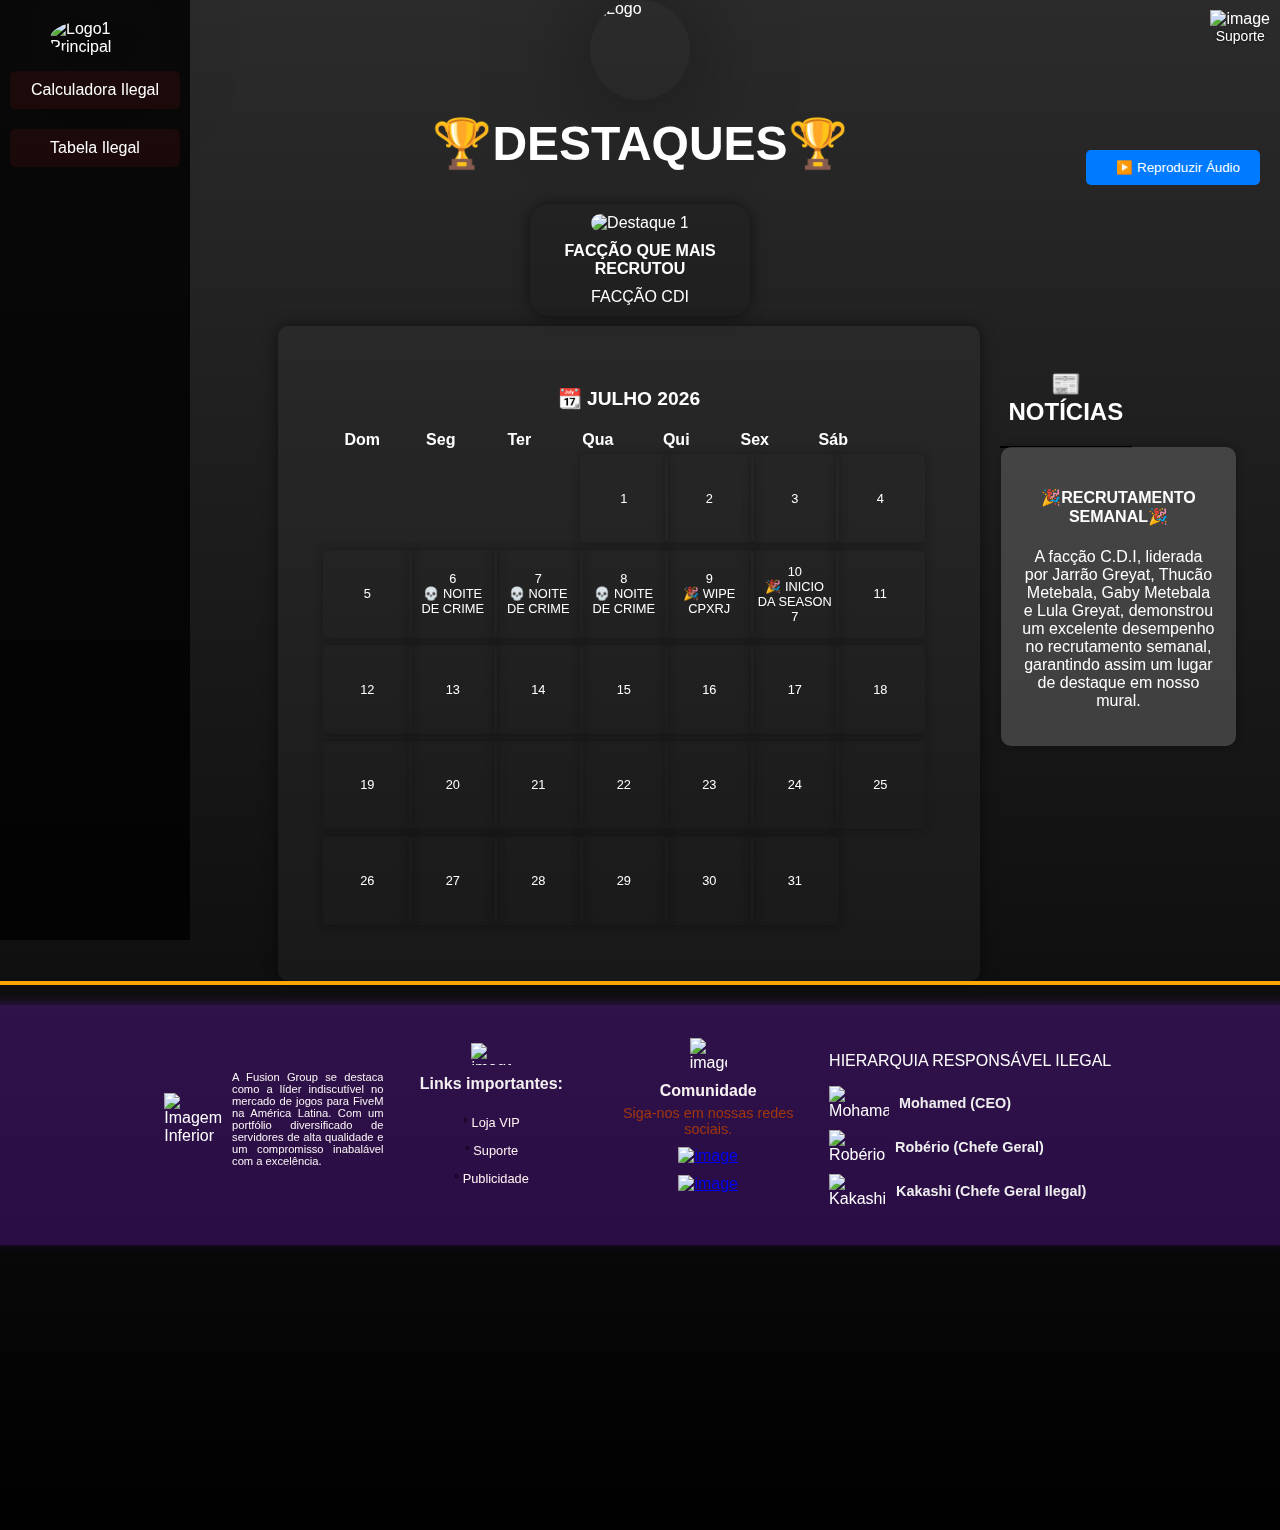
==== index.html @ 95c9f8a7 "Update index.html" ====
<!DOCTYPE html>
<html lang="pt-BR">
<head>
    <meta charset="UTF-8">
    <meta name="viewport" content="width=device-width, initial-scale=1.0">

    <title>Página inicial</title>
    <style>
        body {
            margin: 0;
            padding: 0;
            font-family: Arial, sans-serif;
            background: linear-gradient(to bottom, rgb(43, 43, 43), black);
            color: white;
            display: flex;
            flex-direction: column;
            align-items: center;
            justify-content: flex-start;
            height: 170vh;
            position: relative;
        }

        .logo {
            width: 100px;
            height: 100px;
            border-radius: 50%;
            box-shadow: 0 0 100px rgba(29, 27, 27, 0.5);
            margin-bottom: 10px;
            display: block;
            margin-left: auto;
            margin-right: auto;
            transition: transform 0.3s ease-in-out;
        }

        .logo:hover {
            transform: scale(1.2);
        }

        .top-banner {
            width: 1416px;
            height: 63px;
            background-color: rgba(183, 24, 24, 0.1);
            position: absolute;
            top: 0;
            left: 50%;
            transform: translateX(-50%);
        }

        .menu {
            position: fixed;
            top: 0;
            left: 0;
            width: 150px;
            height: 100vh;
            background-color: rgba(0, 0, 0, 0.388);
            padding: 20px;
            display: flex;
            flex-direction: column;
            align-items: center;
            z-index: 1000;
        }

        .menu img {
            width: 90px;
            height: auto;
            margin-bottom: 15px;
        }

        .menu a {
            color: white;
            text-decoration: none;
            margin-bottom: 20px;
            padding: 10px;
            background-color: rgba(205, 23, 23, 0.1);
            border-radius: 5px;
            transition: background-color 0.3s ease;
            text-align: center;
            width: 100%;
        }

        .menu a:hover {
            background-color: rgba(219, 218, 218, 0.547);
        }

        h1 {
            margin-top: 20px;
            font-size: 3em;
            text-transform: uppercase;
        }

        .highlight-container {
            display: flex;
            justify-content: space-around;
            width: 55%;
            margin-top: 0px;
        }

        .highlight-box {
            background-color: rgba(8, 8, 8, 0.1);
            padding: 10px;
            border-radius: 20px;
            text-align: center;
            box-shadow: 0 0 15px rgba(0, 0, 0, 0.5);
            width: 300px;
            height: 210px;
        }

        .highlight-box img {
            width: 200%;
            max-width: 210px;
            height: auto;
            border-radius: 10px;
            margin-bottom: 10px;
        }

        .highlight-box .name {
            font-weight: bold;
            margin-bottom: 10px;
        }

        .news-container {
            text-align: center;
            padding: 20px;
        }

        h3 {
            font-size: 24px;
            margin-bottom: 20px;
        }

        .news-item {
            display: flex;
            align-items: center;
            justify-content: center;
            border: 1px solid #000000;
            padding: 0px;
            margin-bottom: 20px;
            position: relative;
        }

        .news-overlay {
            background-color: rgba(107, 105, 105, 0.5);
            border-radius: 10px;
            padding: 20px;
            box-shadow: 0 0 10px rgba(0, 0, 0, 0.3);
            width: 150%;
            max-width: 600px;
            position: absolute;
            top: 0;
            left: 0;
            display: flex;
            align-items: center;
            justify-content: center;
            text-align: center;
        }

        .news-content {
            color: white;
        }

        .news-thumbnail {
            width: 100px;
            height: auto;
            margin-right: 50px;
        }

        .content-container {
    display: flex;
    width: 80%;
    justify-content: space-between;
    margin-top: 10px;
    position: relative; /* Isso permite que o quadro de fundo seja posicionado dentro desse container */
}

.calendar-container {
    width: 700px;
    height: 565px;
    background-color: rgba(112, 110, 110, 0.1);
    padding: 45px;
    border-radius: 10px;
    box-shadow: 0 0 15px rgba(0, 0, 0, 0.5);
    margin-left: 150px; /* Ajuste para mover o calendário mais à direita */
    position: relative;
    z-index: 2; /* Garante que o calendário fique acima do quadro */
}

.background-frame {
    width: 680 px;
    height: 700px;
    background-color: rgba(255, 255, 255, 0); /* Cor ou imagem de fundo para o quadro */
    position: absolute;
    top: 0;
    left: 420px; /* Ajuste para garantir que o quadro fique atrás do calendário */
    z-index: 1; /* Garante que o quadro fique atrás do calendário */
    border-radius: 15px;
    box-shadow: 0 0 30px rgba(255, 254, 254, 0.2);
}

.calendar {
    display: grid;
    grid-template-columns: repeat(7, 78.5px);
    grid-gap: 7px;
    margin-top: 0px;
}

.calendar-header {
    text-align: center;
    font-size: 1.2em;
    grid-column: span 7;
}

.day-names {
    display: grid;
    grid-template-columns: repeat(7, 78.5px);
    text-align: center;
    font-weight: bold;
    margin-bottom: 0px;
}

.day-names div {
    padding: 5px 0;
}

.day {
    background-color: rgba(4, 4, 4, 0);
    padding: 5px;
    border-radius: 5px;
    text-align: center;
    box-shadow: 0 0 10px rgba(0, 0, 0, 0.3);
    font-size: 0.8em;
    width: 78.5px;
    height: 78.5px;
    display: flex;
    flex-direction: column;
    align-items: center;
    justify-content: center;
    transition: transform 0.2s ease;
}

.day:hover {
    animation: shake 0.5s;
}

/* Animação de shake */
@keyframes shake {
    0% { transform: translate(1px, 1px) rotate(0deg); }
    10% { transform: translate(-1px, -2px) rotate(-1deg); }
    20% { transform: translate(-3px, 0px) rotate(1deg); }
    30% { transform: translate(3px, 2px) rotate(0deg); }
    40% { transform: translate(1px, -1px) rotate(1deg); }
    50% { transform: translate(-1px, 2px) rotate(-1deg); }
    60% { transform: translate(-3px, 1px) rotate(0deg); }
    70% { transform: translate(3px, 1px) rotate(-1deg); }
    80% { transform: translate(-1px, -1px) rotate(1deg); }
    90% { transform: translate(1px, 2px) rotate(0deg); }
    100% { transform: translate(1px, -2px) rotate(-1deg); }
}

        .day img {
            width: 100px;
            height: auto;
            margin-bottom: 5px;
        }

        .background-image {
            position: fixed;
            top: 0;
            right: 0;
            width: 150vw;
            height: 900vh;
            object-fit: cover;
            opacity: 0.2;
            z-index: -1;
        }

        /* Estilo do QR Code */
        .qr-code-container {
            position: fixed;
            top: 10px;
            right: 10px;
            text-align: center;
        }

        .qr-code-container img {
            width: 100px;
            height: auto;
            animation: shakeQR 9s infinite;
        }

        .qr-code-container p {
            margin: 0;
            color: white;
            font-size: 14px;
            text-shadow: 0px 0px 3px black;
        }

        @keyframes shakeQR {
            0% { transform: translateX(0); }
            25% { transform: translateX(-5px); }
            50% { transform: translateX(5px); }
            75% { transform: translateX(-5px); }
            100% { transform: translateX(0); }
           

        }
        .main-container {
            display: flex;
            flex-direction: column;
            align-items: right ; /* Alinha todos os itens à direita */
            width: 100%;
        }

        .caixa-preta {
            width: 100%;
            background-color: black;
            border-top: 5px solid orange;
            box-shadow: 0 -3px 10px rgba(0, 0, 0, 0.5);
            padding: 20px;
            margin-top: 20px;
            position: relative; /* Necessário para que z-index funcione */
            z-index: 1; /* Valor mais baixo */
        }

        .caixa-imagem-texto {
            display: flex;
            align-items: center;
            width: 327px;
            height: 187px;
            background-color: #33333300;
            float: left; /* Remove este float para usar o Flexbox no contêiner */
        }

        .quadro-imagem {
            width: 100px;
            height: 100px;
            margin-right: 10px;
        }

        .imagem {
            width: 100%;
            height: auto;
            z-index: 5;
        }

        .texto-justificado {
            color: white;
            text-align: justify;
            font-size: 14px;
            max-width: calc(327px - 120px);
            height: 100%;
            overflow: hidden;
        }

        .divider-line {
            width: 100%;
            height: 4px;
            background-color: orange;
            position: sticky;
            top: 0;
            left: 0;
            z-index: 1000;
        }

        .bottom-section {
            width: 100%;
            background-color: rgba(123, 28, 211, 0.301);
            padding: 20px;
            display: flex;
            align-items: flex-start;
            position: relative;
            bottom: 0;
            left: 0;
            box-shadow: 0 -2px 10px rgba(123, 28, 211, 0.301);
            margin-top: 20px;
            z-index: 999;
        }

        .box, .info-box, .community-box, .hierarchy-box {
            border: 1px solid #f109f900;
            box-sizing: border-box;
            background-color: rgba(252, 250, 250, 0);
            padding: 0px;
            margin-right: 0px;
        }
        .box1 {
            border: 1px solid #c205c900;
            box-sizing: border-box;
            background-color: rgba(35, 34, 34, 0);
            padding: 15px;
            margin-right: 15px;
        }
        .box1 {
            width: 190px;
            height: 190px;
            display: flex;
            flex-direction: row;
            align-items: center;
            overflow: hidden;
        }
        .box {
            width: 300px;
            height: 187px;
            display: flex;
            flex-direction: row;
            align-items: center;
            overflow: hidden;
        }

        .bottom-image {
            width: 80px;
            height: auto;
            margin-right: 10px;
        }

        .bottom-text {
            font-size: 0.7em;
            color: rgb(250, 244, 244);
            text-align: justify;
            margin: 0;
        }

        .info-box {
            width: 290px;
            height: 190px;
            display: flex;
            flex-direction: column;
            align-items: center;
            justify-content: center;
        }

        .info-image {
            width: 40px;
            height: 22px;
            margin-bottom: 10px;
        }

        .info-text {
            font-size: 1em;
            font-weight: bold;
            color: rgb(241, 239, 239);
            text-align: center;
            margin-bottom: 10px;
        }

        .info-menu {
            list-style-type: none;
            padding: 0;
            margin: 0;
            text-align: center;
        }

        .info-menu li {
            margin: 10px 0;
        }

        .info-menu a {
            text-decoration: none;
            color: rgb(255, 243, 243);
            font-size: 0.8em;
            position: relative;
            display: inline-block;
            transition: color 0.3s;
        }

        .info-menu a::before {
            content: "° ";
            color: black;
        }

        .info-menu a:hover {
            color: rgb(249, 4, 220);
            animation: vibrate 0.3s linear;
        }

        @keyframes vibrate {
            0% { transform: translateX(0); }
            50% { transform: translateX(-2px); }
            100% { transform: translateX(2px); }
        }

        .community-box {
            width: 298px;
            height: 190px;
            display: flex;
            flex-direction: column;
            align-items: center;
            justify-content: center;
            background-color: rgba(228, 8, 8, 0);
        }

        .community-image {
            width: 37px;
            height: auto;
            margin-bottom: 10px;
        }

        .community-text {
            font-size: 1em;
            font-weight: bold;
            color: rgb(248, 241, 241);
            text-align: center;
            margin-bottom: 5px;
        }

        .community-subtext {
            font-size: 0.9em;
            color: rgb(161, 55, 12);
            text-align: center;
            margin-bottom: 10px;
        }

        .community-subtext img {
            width: 60px;
            height: auto;
            margin-top: 10px;
        }

        .hierarchy-box {
            width: 620px;
            height: 200px;
            display: flex;
            flex-direction: column;
            border: 1px solid #f3eeee00;
            box-sizing: border-box;
            background-color: rgba(230, 230, 230, 0);
            padding: 10px;
        }

        .hierarchy-content {
            display: flex;
            flex-wrap: wrap;
            align-items: center;
            justify-content: space-between;
            height: 100%;
            overflow-y: auto;
        }

        .hierarchy-item {
            display: flex;
            align-items: center;
            margin-bottom: 10px;
            width: 100%;
        }

        .hierarchy-image {
            width: 60px;
            height: auto;
            margin-right: 10px;
        }

        .hierarchy-text {
            font-size: 0.9em;
            font-weight: bold;
            color: rgb(238, 238, 238);
            text-align: justify;
            width: 100%;
            margin: 0;
        }
        
        .background-video {
            position: fixed;
            top: 0;
            left: 0;
            width: 100vw;
            height: 120vh;
            object-fit: cover;
            z-index: -1;
            opacity: 0.5; /* Ajuste a transparência conforme necessário */
            transition: transform 0.3s ease; /* Adiciona uma transição suave para o efeito de espelho */
        }
        .logo {
    width: 100px;
    height: 100px;
    border-radius: 100%;
    box-shadow: 0 0 100px rgba(0, 0, 0, 0.5);
    margin-bottom: 5px;
    transition: transform 0.3s ease-in-out;
    animation: bounce 2.5s ease infinite; /* Aplica a animação de salto */
}

.logo:hover {
    transform: scale(1.2);
}
.logo1 {
            width: 100px;
            height: 100px;
            border-radius: 50%;
            box-shadow: 0 0 100px rgba(29, 27, 27, 0.5);
            margin-bottom: 10px;
            display: block;
            margin-left: auto;
            margin-right: auto;
            transition: transform 0.3s ease-in-out;
        }

        .logo1:hover {
            transform: scale(1.2);
        }
@keyframes bounce {
    0%, 100% {
        transform: translateY(0) scale(1);
    }
    50% {
        transform: translateY(-20px) scale(1.1); /* Ajuste a altura e o tamanho conforme necessário */
    }
}


        .menu {
            position: fixed;
            top: 0;
            left: 0;
            width: 150px;
            height: 100vh;
            background-color: rgba(0, 0, 0, 0.8);
            padding: 20px;
            display: flex;
            flex-direction: column;
            align-items: center;
            z-index: 1000;
        }

        .menu a {
            color: white;
            text-decoration: none;
            margin-bottom: 20px;
            padding: 10px;
            background-color: rgba(205, 23, 23, 0.1);
            border-radius: 5px;
            transition: background-color 0.3s ease;
            text-align: center;
            width: 100%;
        }

        .menu a:hover {
            background-color: rgba(180, 7, 7, 0.2);
        }

        .dropdown-toggle {
            cursor: pointer;
        }

        .dropdown-menu {
            display: none;
            flex-direction: column;
            width: 100%;
            margin-top: 10px;
        }

        .dropdown-menu a {
            background-color: rgba(205, 23, 23, 0.1);
            border-radius: 5px;
            padding: 10px;
            text-align: center;
        }

        .dropdown-menu a:hover {
            background-color: rgba(180, 7, 7, 0.2);
        }

        .content {
            margin-left: 160px;
            padding: 20px;
            width: calc(100% - 160px);
            min-height: 100vh;
            text-align: center;
            position: relative;
            z-index: 1; /* Garantir que o conteúdo fique acima do vídeo */
        }

        h1 {
            margin-top: 10px;
            font-size: 3em;
            text-transform: uppercase;
            text-align: center;
        }

        .filter {
            margin-bottom: 20px;
        }

        #category-select {
            padding: 10px;
            font-size: 1em;
        }

        .items-container {
            display: flex;
            flex-wrap: wrap;
            gap: 20px;
            justify-content: center;
            max-width: 1200px;
            margin: 0 auto;
        }

        .item-box {
            background-color: rgba(255, 255, 255, 0.1);
            padding: 10px;
            border-radius: 10px;
            text-align: center;
            box-shadow: 0 0 15px rgba(0, 0, 0, 0.5);
            width: 200px;
            height: auto;
        }

        .item-box .name {
            font-weight: bold;
            margin-bottom: 10px;
        }

        .item-box .price {
            font-size: 1.2em;
        }

        /* Estilos para o controle de áudio */
        .audio-control {
            position: fixed;
            top: 20px;
            right: 20px;
            background: rgba(0, 0, 0, 0.7);
            padding: 10px;
            border-radius: 5px;
            z-index: 1000;
            cursor: pointer;
            color: white;
            font-size: 1.2em;
        }


        .sound-button {
            position: fixed;
            top: 150px; /* Ajustado para estar um pouco mais embaixo */
            right: 20px;
            padding: 10px 20px;
            background-color: #007bff;
            color: white;
            border: none;
            border-radius: 5px;
            cursor: pointer;
            display: flex;
            align-items: center;
        }
        .sound-button:hover {
            background-color: #0056b3;
        }
        .sound-button span {
            margin-left: 10px;
        }
        .sound-button svg {
            width: 20px;
            height: 20px;
            vertical-align: middle;
        }
        .highlight-box {
    width: 200px;
    height: auto;
}

.highlight-image {
    width: 100%;
    height: auto;
    cursor: pointer;
}

.modal {
    display: none; /* Escondido por padrão */
    position: fixed;
    z-index: 999; /* Aparece sobre outros elementos */
    left: 0;
    top: 0;
    width: 100%;
    height: 100%;
    background-color: rgba(0, 0, 0, 0.9); /* Fundo escuro */
}

.modal-content {
    margin: auto;
    display: block;
    width: 80%;
    max-width: 700px;
}

.modal-content, .close {
    animation: zoom 0.6s;
}

@keyframes zoom {
    from {transform: scale(0)} 
    to {transform: scale(1)}
}

.close {
    position: absolute;
    top: 20px;
    right: 35px;
    color: #fff;
    font-size: 40px;
    font-weight: bold;
    cursor: pointer;
}

.close:hover,
.close:focus {
    color: #999;
}
</style>

<script>
function openModal(src) {
    var modal = document.getElementById("imageModal");
    var modalImage = document.getElementById("modalImage");
    modal.style.display = "block";
    modalImage.src = src; // Define a imagem ampliada
}

function closeModal() {
    var modal = document.getElementById("imageModal");
    modal.style.display = "none";
}
</script>
    </style>
</head>
<body>
  <!-- Vídeo de fundo -->
  <div class="background-video">
    <iframe id="background-video" width="105%" height="110%" 
    src="https://www.youtube.com/embed/doxS6QCVvEA?autoplay=1&mute=1&controls=0&loop=1&playlist=doxS6QCVvEA" 
    frameborder="0" allow="autoplay; encrypted-media" allowfullscreen></iframe>
</div>

<!-- Botão para alternar o som -->
<button id="sound-toggle" class="sound-button" onclick="toggleSound()">
    <span>▶️ Reproduzir Áudio</span>
</button>

<script>
    let isMuted = true;

    function toggleSound() {
        const iframe = document.getElementById('background-video');
        isMuted = !isMuted;
        iframe.src = `https://www.youtube.com/embed/doxS6QCVvEA?autoplay=1&mute=${isMuted ? 1 : 0}&controls=0&loop=1&playlist=doxS6QCVvEA`;

        // Atualizar o texto do botão com base no estado do áudio
        const buttonText = isMuted ? '▶️ Reproduzir Áudio' : '🔊 Pausar Áudio';
        document.getElementById('sound-toggle').innerHTML = `<span>${buttonText}</span>`;
    }
</script>

    
    <!-- Menu lateral -->
    <div class="menu">
        <img src="https://i.ibb.co/TkjdDwN/baixados.png" alt="Logo1 Principal" class="logo1">
        <a href="calculadora.html">Calculadora Ilegal</a>
        <a href="tabela.html">Tabela Ilegal</a>
      
    </div>

    <!-- Logo arredondada com efeito ao passar o mouse -->
    <img class="logo" src="https://i.ibb.co/TkjdDwN/baixados.png" alt="Logo">

    <h1>🏆DESTAQUES🏆</h1>

    <div class="highlight-container">
        <div class="highlight-box">
            <img src="https://i.ibb.co/zmcpG4v/cdi.png" alt="Destaque 1" class="highlight-image" onclick="openModal(this.src)">
            <div class="name">FACÇÃO QUE MAIS RECRUTOU</div>
            <div>FACÇÃO CDI</div>
        </div>
    </div>
    
    <!-- Modal -->
    <div id="imageModal" class="modal" onclick="closeModal()">
        <span class="close">&times;</span>
        <img class="modal-content" id="modalImage">
    </div>   
    <div class="content-container">
        <div class="calendar-container">
            <h2 id="calendarHeader" class="calendar-header"></h2>
            <div class="day-names">
                <div>Dom</div>
                <div>Seg</div>
                <div>Ter</div>
                <div>Qua</div>
                <div>Qui</div>
                <div>Sex</div>
                <div>Sáb</div>
            </div>
            <div class="calendar"></div>
        </div>

        <div class="news-container">
            <h3>📰 NOTÍCIAS</h3>
            <div class="news-item">
                <div class="news-overlay">
                    <div class="news-content">
                        <h4>🎉RECRUTAMENTO SEMANAL🎉</h4>
                        <p>
                            A facção C.D.I, liderada por Jarrão Greyat, Thucão Metebala, Gaby Metebala e Lula Greyat, demonstrou um excelente desempenho no recrutamento semanal, garantindo assim um lugar de destaque em nosso mural.
                        </p>
                        <a href="" class="news-link"></a>
                    </div>
                </div>
            </div>
        </div>
    </div>

    <!-- QR Code fixo -->
    <div class="qr-code-container">
        <img src="https://i.ibb.co/4MHffLp/image.png" alt="image" QR CODE="0">
        <p>Suporte</p>
    </div>

    <div class="divider-line"></div>

    <div class="bottom-section">
        <div class="box1">
            <img src="" alt="" class="bottom-image">
            <p class="bottom-text"></p>
        </div>
        <div class="box">
            <img src="https://i.ibb.co/TkjdDwN/baixados.png" alt="Imagem Inferior" class="bottom-image">
            <p class="bottom-text">A Fusion Group se destaca como a líder indiscutível no mercado de jogos para FiveM na América Latina. Com um portfólio diversificado de servidores de alta qualidade e um compromisso inabalável com a excelência.</p>
        </div>

        <div class="info-box">
            <img src="https://i.ibb.co/njjdQkp/image-removebg-preview-2.png" alt="image" class="info-image">
            <div class="info-text">Links importantes:</div>
            <ul class="info-menu">
                <li><a href="https://complexorj.hydrus.gg/" target="_blank">Loja VIP</a></li>
                <li><a href="https://discord.com/channels/811632529656381480/811632531405013058" target="_blank">Suporte</a></li>
                <li><a href="https://www.instagram.com/fusiongroupbrasil?igsh=dDUwa296MTZsdDBx" target="_blank">Publicidade</a></li>
            </ul>
        </div>

        <div class="community-box">
            <img src="https://i.ibb.co/4YFJMcJ/image-removebg-preview-3.png" alt="image" class="community-image">
            <div class="community-text">Comunidade</div>
            <div class="community-subtext">Siga-nos em nossas redes sociais.</div>
            <a href="https://www.instagram.com/complexorjbrasil?igsh=MXczZnZ0NjEweTJpbg==">
                <img src="https://i.ibb.co/C0TNbWP/image-removebg-preview-1.png" alt="image" class="community-image">
            </a>
            <a href="https://discord.gg/complexorj">
                <img src="https://i.ibb.co/CP4RCdj/image-removebg-preview.png" alt="image" class="community-image">
            </a>
        </div>

        <div class="hierarchy-box">
            <p>HIERARQUIA RESPONSÁVEL ILEGAL</p>
            <div class="hierarchy-content">
                <div class="hierarchy-item">
                    <img src="https://i.ibb.co/vjb3XG9/image.png" alt="Mohamad" class="hierarchy-image">
                    <div class="hierarchy-text">Mohamed (CEO)</div>
                </div>
                <div class="hierarchy-item">
                    <img src="https://i.ibb.co/Xs0DQYg/image.png" alt="Robério" class="hierarchy-image">
                    <div class="hierarchy-text">Robério (Chefe Geral)</div>
                </div>
                <div class="hierarchy-item">
                    <img src="https://i.ibb.co/NLDsK3h/image.png" alt="Kakashi" class="hierarchy-image">
                    <div class="hierarchy-text">Kakashi (Chefe Geral Ilegal)</div>
                </div>
                <div class="hierarchy-item">
                    <img src="https://i.ibb.co/jMBzMLJ/image.png" alt="Unnamed" class="hierarchy-image">
                    <div class="hierarchy-text">Unnamed (Chefe Geral Ilegal)</div>
                </div>
                <div class="hierarchy-item">
                    <img src="https://i.ibb.co/D8GnT8H/image.png"  alt="Xandão" class="hierarchy-image">
                    <div class="hierarchy-text">Xandão (Resp Ilegal)</div>
                </div>
                <div class="hierarchy-item">
                    <img src="https://i.ibb.co/4RRbwn1/image.png" alt="Coutinho" class="hierarchy-image">
                    <div class="hierarchy-text">Coutinho (Resp Ilegal)</div>
                </div>
                <div class="hierarchy-item">
                    <img src="https://i.ibb.co/c2HNm0S/image.png" alt="Angel" class="hierarchy-image">
                    <div class="hierarchy-text">Angel (Resp Ilegal)</div>
                </div>
                <div class="hierarchy-item">
                    <img src="https://i.ibb.co/Lvpx41r/image.png" alt="Rodox" class="hierarchy-image">
                    <div class="hierarchy-text">Rodox (Resp Ilegal)</div>
                </div>
            </div>
        </div>
    </div>
    <script>
        document.addEventListener("DOMContentLoaded", function () {
            function getCurrentDate() {
                const today = new Date();
                const month = today.getMonth();
                const year = today.getFullYear();
                return { month, year };
            }

            function createCalendar(month, year) {
                const calendar = document.querySelector(".calendar");
                const header = document.getElementById("calendarHeader");

                const months = [
                    "📆 JANEIRO", "📆 FEVEREIRO", "📆 MARÇO", "📆 ABRIL",
                    "📆 MAIO", "📆 JUNHO", "📆 JULHO", "📆 AGOSTO", "📆 SETEMBRO",
                    "📆 OUTUBRO", "📆 NOVEMBRO", "📆 DEZEMBRO"
                ];
                header.textContent = `${months[month]} ${year}`;

                const firstDay = new Date(year, month, 1).getDay();
                const daysInMonth = new Date(year, month + 1, 0).getDate();

                const dayInfo = {
                    6: { text: "💀 NOITE DE CRIME" },
                    7: { text: "💀 NOITE DE CRIME" },
                    8: { text: "💀 NOITE DE CRIME" },
                    9: { text: "🎉 WIPE CPXRJ" },
                    10: { text: "🎉 INICIO DA SEASON 7" }
                };

                calendar.innerHTML = ''; // Limpa o calendário anterior

                for (let i = 0; i < firstDay; i++) {
                    const emptyDiv = document.createElement("div");
                    calendar.appendChild(emptyDiv);
                }

                for (let day = 1; day <= daysInMonth; day++) {
                    const dayDiv = document.createElement("div");
                    dayDiv.className = "day";
                    dayDiv.textContent = day;

                    if (dayInfo[day]) {
                        const textDiv = document.createElement("div");
                        textDiv.innerHTML = dayInfo[day].text;
                        dayDiv.appendChild(textDiv);
                    }

                    calendar.appendChild(dayDiv);
                }
            }

            const { month, year } = getCurrentDate();
            createCalendar(month, year);
        });
        
    </script>
</body>
</html>
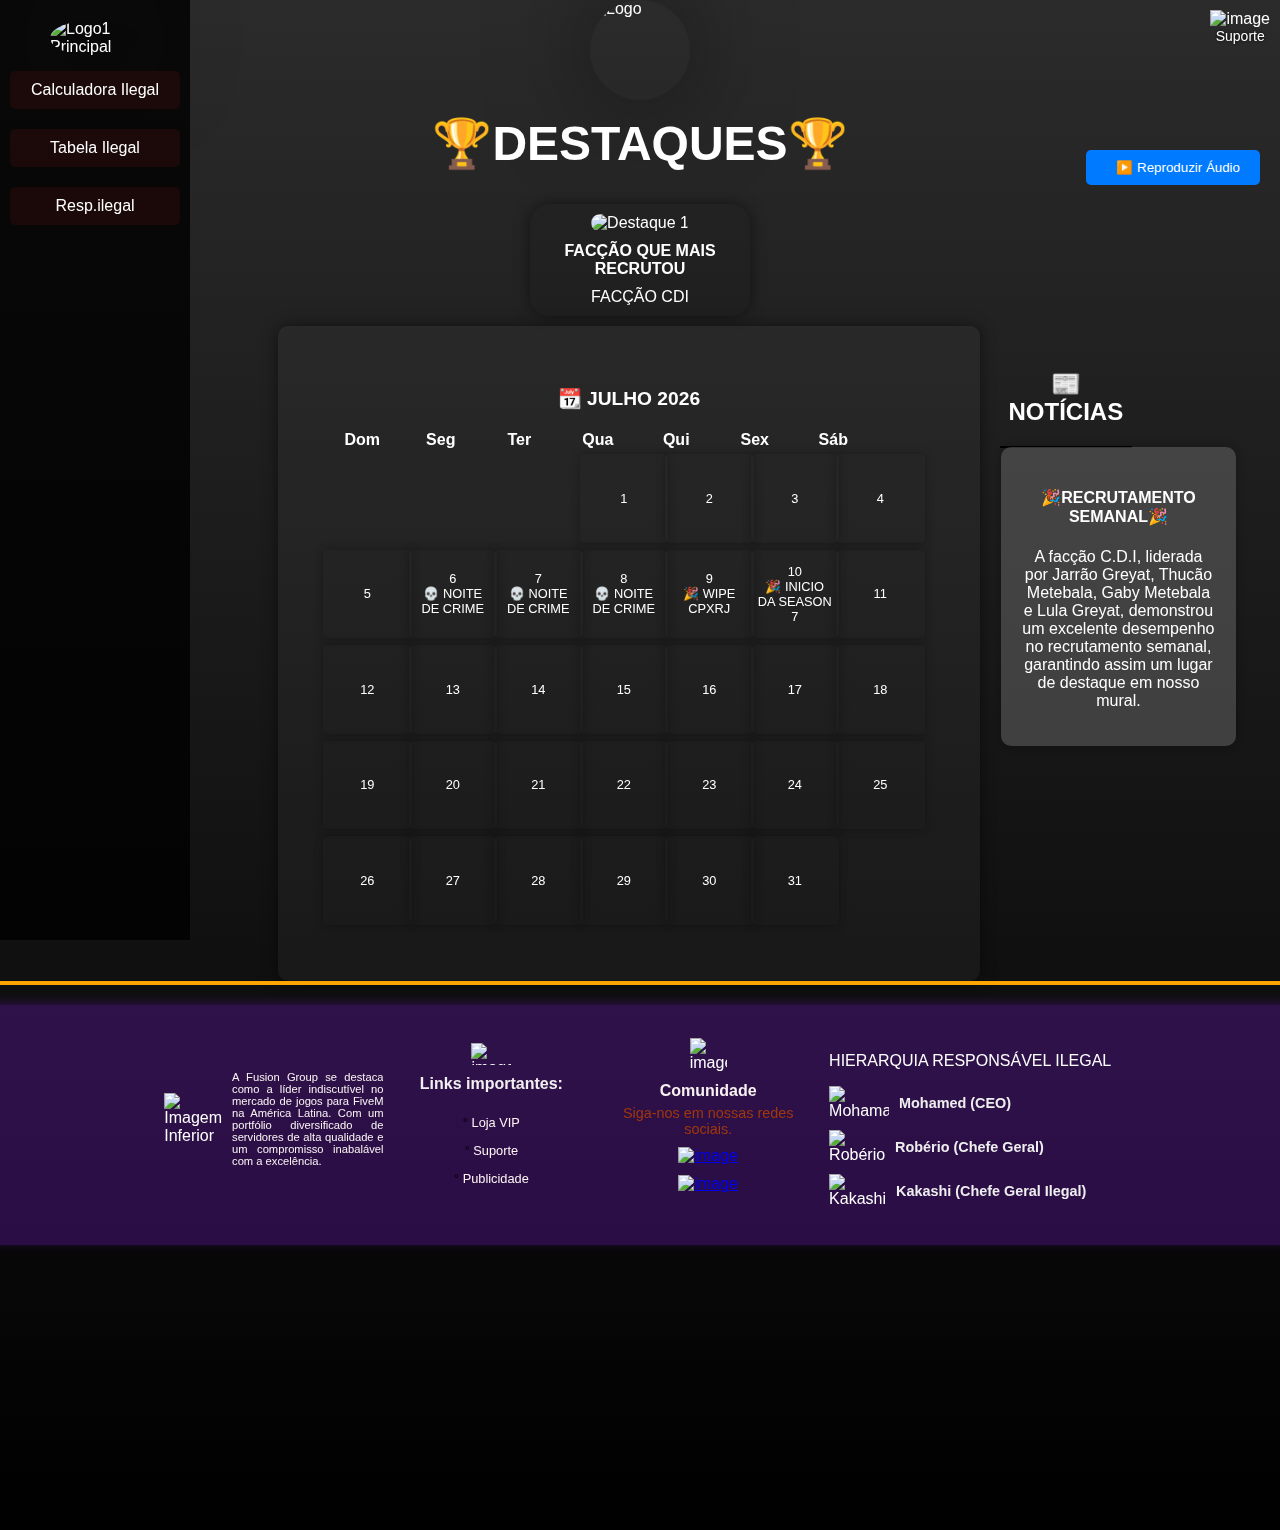
==== commit 723141af: "Update index.html" ====
--- a/index.html
+++ b/index.html
@@ -853,6 +853,7 @@
         <img src="https://i.ibb.co/TkjdDwN/baixados.png" alt="Logo1 Principal" class="logo1">
         <a href="calculadora.html">Calculadora Ilegal</a>
         <a href="tabela.html">Tabela Ilegal</a>
+        <a href="resp.html">Resp.ilegal</a>
       
     </div>
 
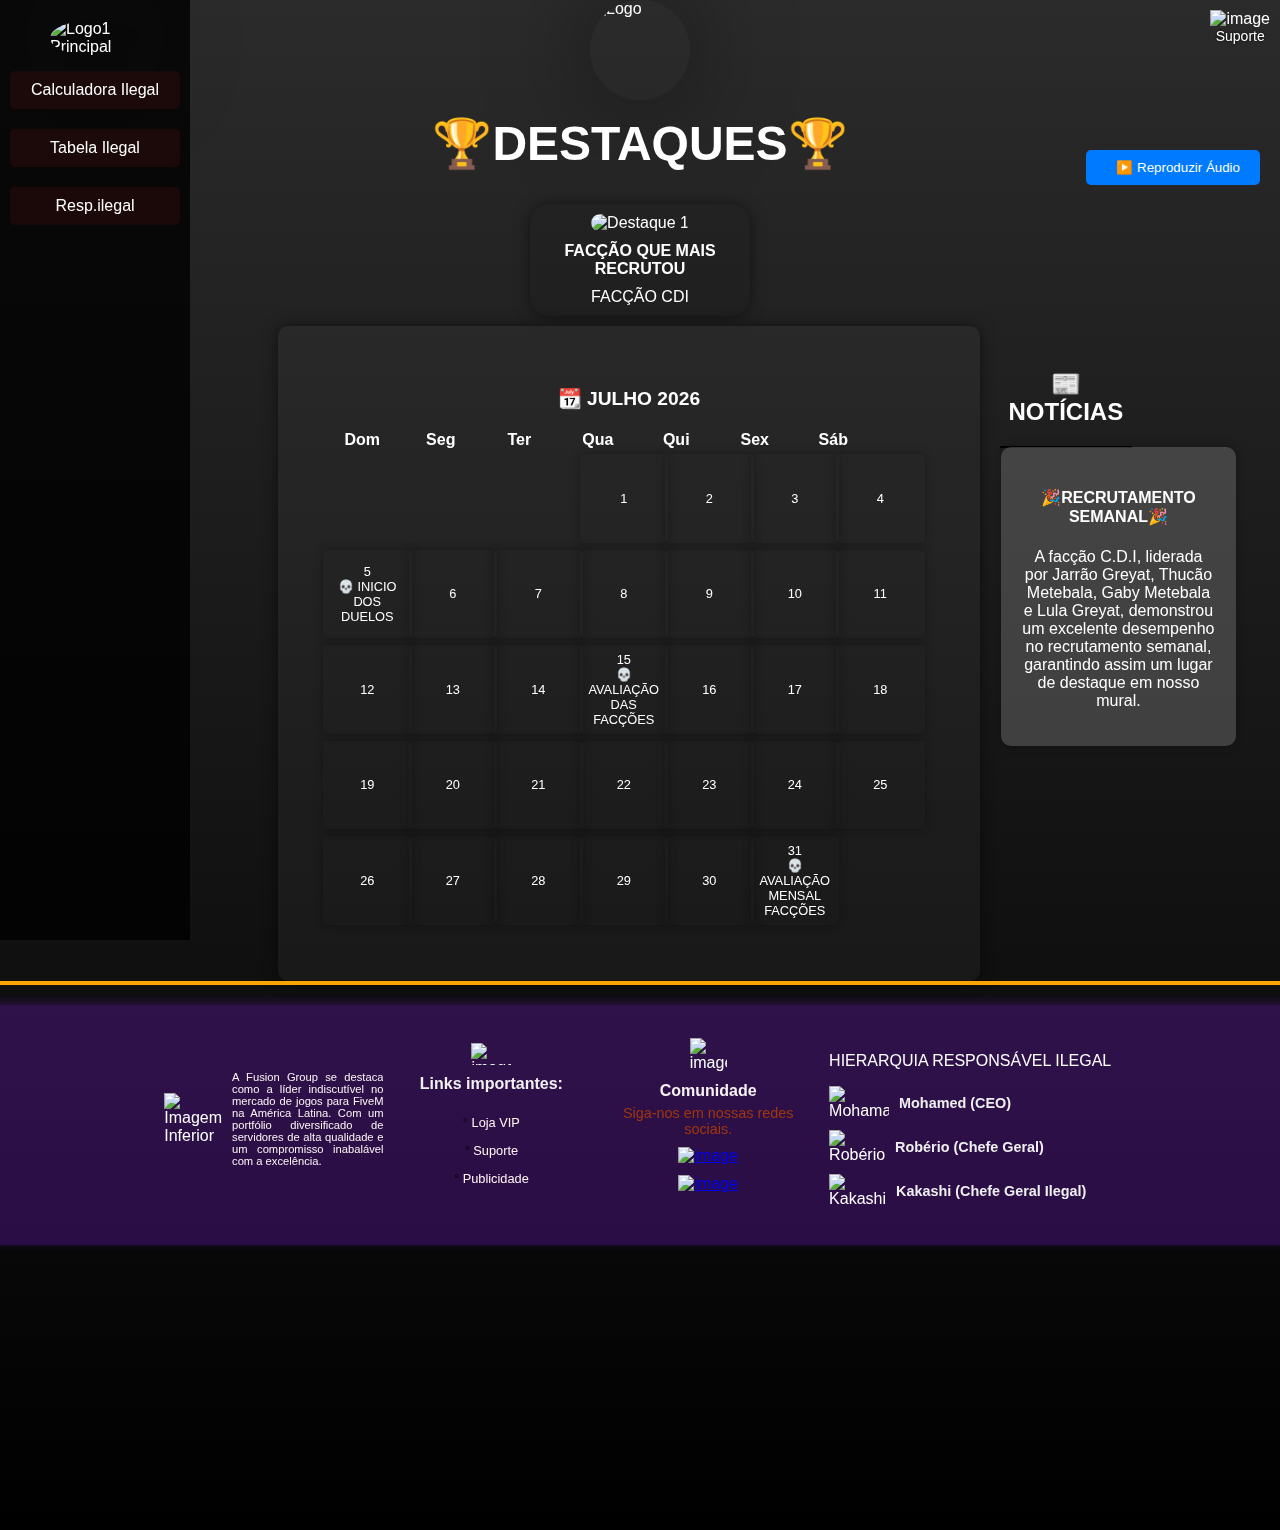
==== commit a5644546: "Update index.html" ====
--- a/index.html
+++ b/index.html
@@ -1008,11 +1008,9 @@
                 const daysInMonth = new Date(year, month + 1, 0).getDate();
 
                 const dayInfo = {
-                    6: { text: "💀 NOITE DE CRIME" },
-                    7: { text: "💀 NOITE DE CRIME" },
-                    8: { text: "💀 NOITE DE CRIME" },
-                    9: { text: "🎉 WIPE CPXRJ" },
-                    10: { text: "🎉 INICIO DA SEASON 7" }
+                    5: { text: "💀 INICIO DOS DUELOS" },
+                    15: { text: "💀 AVALIAÇÃO DAS FACÇÕES" },
+                    31: { text: "💀 AVALIAÇÃO MENSAL FACÇÕES" },
                 };
 
                 calendar.innerHTML = ''; // Limpa o calendário anterior
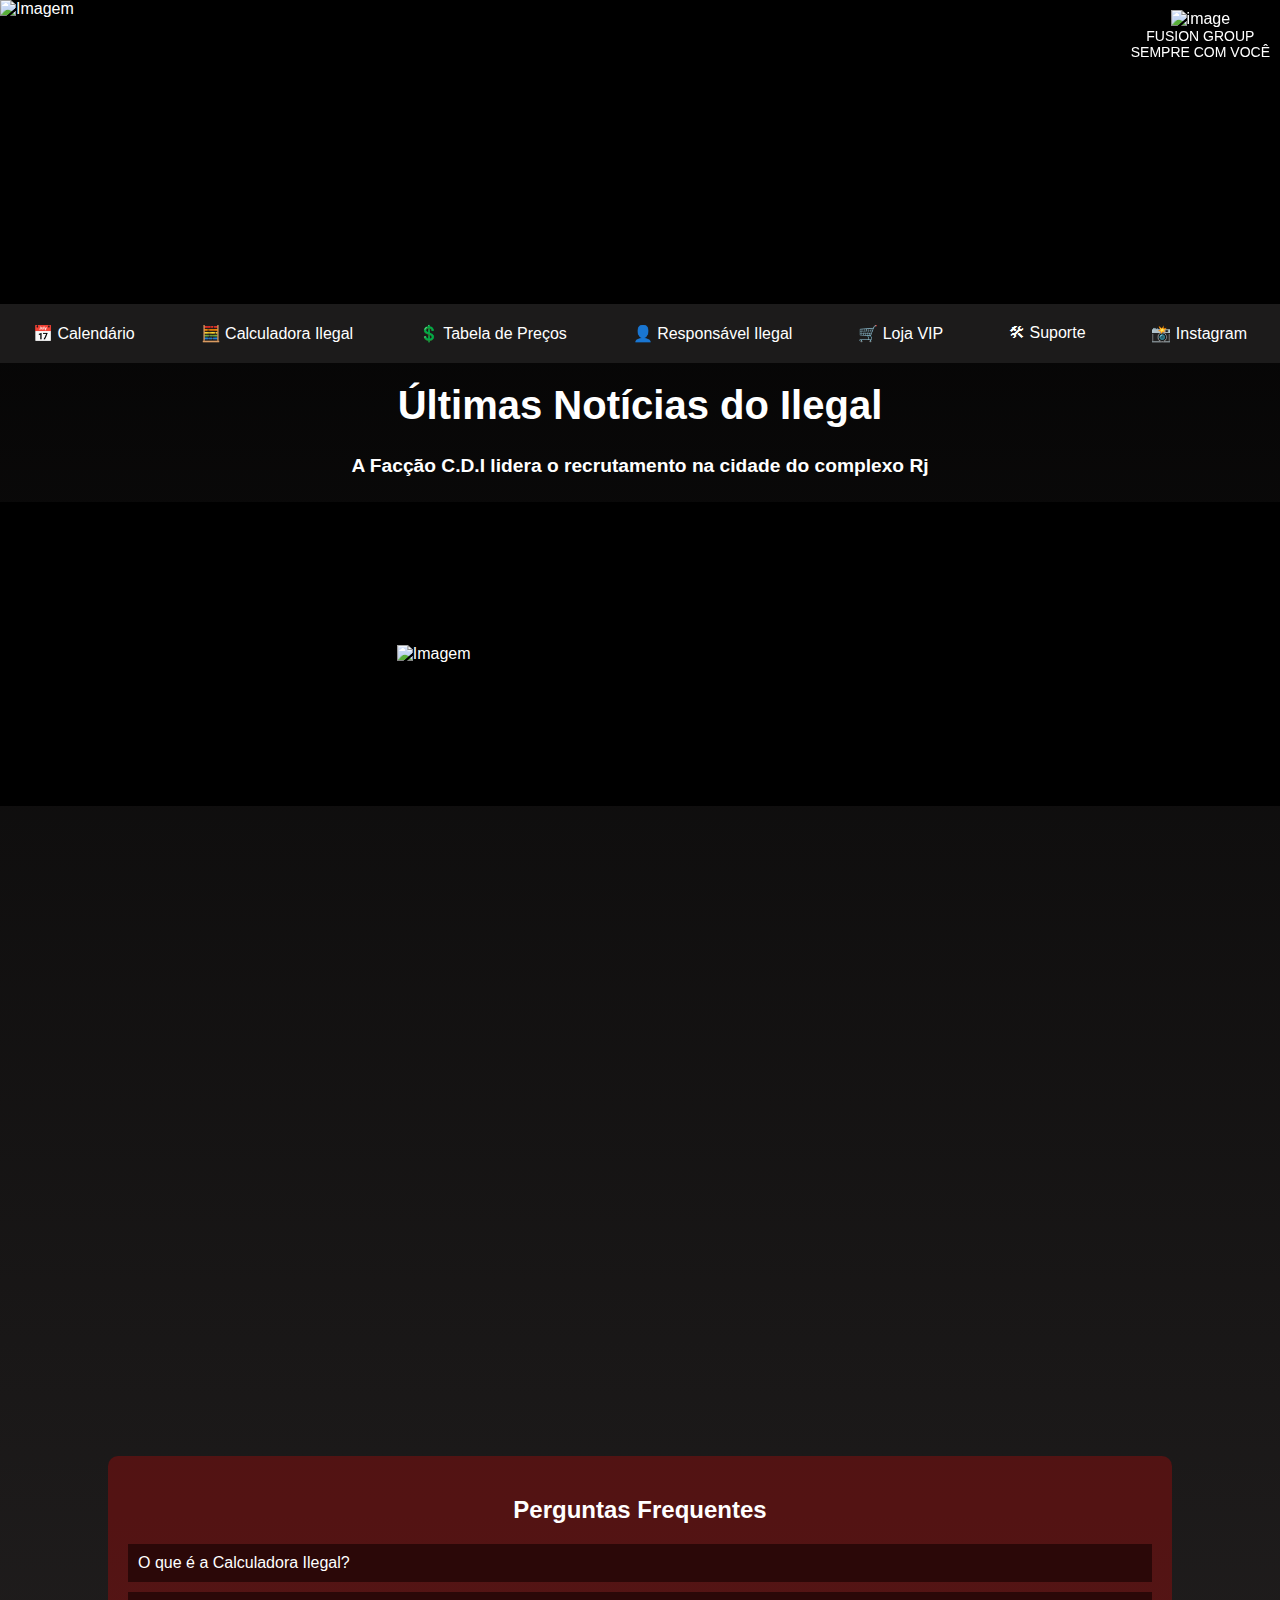
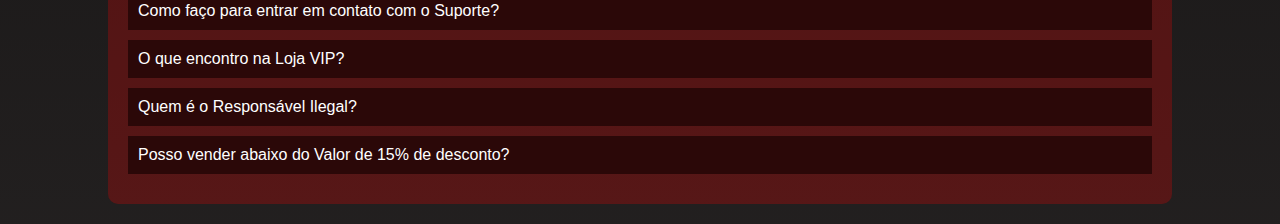
==== commit 17907683: "Update index.html" ====
--- a/index.html
+++ b/index.html
@@ -1,212 +1,190 @@
 <!DOCTYPE html>
-<html lang="pt-BR">
+<html lang="pt-br">
 <head>
     <meta charset="UTF-8">
     <meta name="viewport" content="width=device-width, initial-scale=1.0">
-
-    <title>Página inicial</title>
+    <title>Página com Gradiente e Lista</title>
     <style>
         body {
             margin: 0;
-            padding: 0;
             font-family: Arial, sans-serif;
-            background: linear-gradient(to bottom, rgb(43, 43, 43), black);
+            background: linear-gradient(to bottom, black, rgba(10, 7, 7, 0.903));
             color: white;
+        }
+
+        .image-header {
+            width: 100%;
+            height: 304px;
+            background-color: #000000;
             display: flex;
-            flex-direction: column;
+            justify-content: center;
             align-items: center;
-            justify-content: flex-start;
-            height: 170vh;
-            position: relative;
-        }
-
-        .logo {
-            width: 100px;
-            height: 100px;
-            border-radius: 50%;
-            box-shadow: 0 0 100px rgba(29, 27, 27, 0.5);
-            margin-bottom: 10px;
-            display: block;
-            margin-left: auto;
-            margin-right: auto;
-            transition: transform 0.3s ease-in-out;
-        }
-
-        .logo:hover {
-            transform: scale(1.2);
-        }
-
-        .top-banner {
-            width: 1416px;
-            height: 63px;
-            background-color: rgba(183, 24, 24, 0.1);
-            position: absolute;
-            top: 0;
-            left: 50%;
-            transform: translateX(-50%);
-        }
-
-        .menu {
-            position: fixed;
-            top: 0;
-            left: 0;
-            width: 150px;
-            height: 100vh;
-            background-color: rgba(0, 0, 0, 0.388);
-            padding: 20px;
-            display: flex;
-            flex-direction: column;
-            align-items: center;
-            z-index: 1000;
-        }
-
-        .menu img {
-            width: 90px;
-            height: auto;
-            margin-bottom: 15px;
-        }
-
-        .menu a {
-            color: white;
-            text-decoration: none;
-            margin-bottom: 20px;
-            padding: 10px;
-            background-color: rgba(205, 23, 23, 0.1);
-            border-radius: 5px;
-            transition: background-color 0.3s ease;
-            text-align: center;
-            width: 100%;
-        }
-
-        .menu a:hover {
-            background-color: rgba(219, 218, 218, 0.547);
-        }
-
-        h1 {
-            margin-top: 20px;
-            font-size: 3em;
-            text-transform: uppercase;
-        }
-
-        .highlight-container {
+        }
+                     
+        .image-header img {
+            width: 100%;
+            height: 304px;
+            object-fit: cover;
+        }
+        .image-header2 {
+    width: 100%; /* Ajuste o contêiner para ocupar 100% da largura */
+    height: 304px;
+    background-color: #000000;
+    display: flex;
+    justify-content: center; /* Centraliza a imagem horizontalmente */
+    align-items: center;     /* Centraliza a imagem verticalmente */
+}
+
+.image-header2 img {
+    width: 38%;  /* Ajuste a largura da imagem conforme necessário */
+    height: auto; /* Mantém a proporção da imagem */
+    object-fit: cover; /* Ajusta o modo como a imagem se adapta ao contêiner */
+}
+
+        /* Estilo da lista horizontal */
+        .list-container {
             display: flex;
             justify-content: space-around;
-            width: 55%;
-            margin-top: 0px;
-        }
-
-        .highlight-box {
-            background-color: rgba(8, 8, 8, 0.1);
-            padding: 10px;
-            border-radius: 20px;
+            width: 100%;
+            background-color: #1c1b1b;
+            padding: 10px 0;
+        }
+
+        .list-item {
+            color: white;
             text-align: center;
-            box-shadow: 0 0 15px rgba(0, 0, 0, 0.5);
-            width: 300px;
-            height: 210px;
-        }
-
-        .highlight-box img {
-            width: 200%;
-            max-width: 210px;
-            height: auto;
+            cursor: pointer;
+            transition: background-color 0.3s ease;
+            padding: 10px 20px;
+        }
+
+        .list-item:hover {
+            background-color: #000000;
+        }
+
+        .modal {
+            display: none;
+            position: fixed;
+            z-index: 999;
+            left: 0;
+            top: 0;
+            width: 100%;
+            height: 100%;
+            background-color: rgba(0, 0, 0, 0.9);
+        }
+
+        .modal-content {
+            margin: auto;
+            display: block;
+            width: 80%;
+            max-width: 700px;
+        }
+
+        .modal-content, .close {
+            animation: zoom 0.6s;
+        }
+
+        @keyframes zoom {
+            from {transform: scale(0)} 
+            to {transform: scale(1)}
+        }
+
+        .close {
+            position: absolute;
+            top: 20px;
+            right: 35px;
+            color: #fff;
+            font-size: 40px;
+            font-weight: bold;
+            cursor: pointer;
+        }
+
+        .close:hover,
+        .close:focus {
+            color: #f00000;
+        }
+
+      
+        
+
+        /* Estilo para Perguntas Frequentes */
+        .faq-container {
+            width: 80%;
+            margin: 20px auto;
+            background-color: #e3030347;
             border-radius: 10px;
-            margin-bottom: 10px;
-        }
-
-        .highlight-box .name {
-            font-weight: bold;
-            margin-bottom: 10px;
-        }
-
-        .news-container {
+            padding: 20px;
+        }
+
+        .faq-title {
             text-align: center;
-            padding: 20px;
-        }
-
-        h3 {
             font-size: 24px;
             margin-bottom: 20px;
         }
 
-        .news-item {
-            display: flex;
-            align-items: center;
-            justify-content: center;
-            border: 1px solid #000000;
-            padding: 0px;
-            margin-bottom: 20px;
-            position: relative;
-        }
-
-        .news-overlay {
-            background-color: rgba(107, 105, 105, 0.5);
-            border-radius: 10px;
-            padding: 20px;
-            box-shadow: 0 0 10px rgba(0, 0, 0, 0.3);
-            width: 150%;
-            max-width: 600px;
-            position: absolute;
-            top: 0;
-            left: 0;
-            display: flex;
-            align-items: center;
-            justify-content: center;
+        .faq-item {
+            margin-bottom: 10px;
+        }
+
+        .faq-question {
+            background-color: #2b0808;
+            padding: 10px;
+            cursor: pointer;
+            transition: background-color 0.3s ease;
+        }
+
+        .faq-question:hover {
+            background-color: #d66800;
+        }
+
+        .faq-answer {
+            display: none;
+            padding: 10px;
+            background-color: #968d8d;
+        }
+         /* Estilo do QR Code */
+         .qr-code-container {
+            position: fixed;
+            top: 10px;
+            right: 10px;
             text-align: center;
         }
 
-        .news-content {
-            color: white;
-        }
-
-        .news-thumbnail {
+        .qr-code-container img {
             width: 100px;
             height: auto;
-            margin-right: 50px;
-        }
-
-        .content-container {
-    display: flex;
-    width: 80%;
-    justify-content: space-between;
-    margin-top: 10px;
-    position: relative; /* Isso permite que o quadro de fundo seja posicionado dentro desse container */
-}
-
-.calendar-container {
-    width: 700px;
-    height: 565px;
-    background-color: rgba(112, 110, 110, 0.1);
-    padding: 45px;
-    border-radius: 10px;
-    box-shadow: 0 0 15px rgba(0, 0, 0, 0.5);
-    margin-left: 150px; /* Ajuste para mover o calendário mais à direita */
-    position: relative;
-    z-index: 2; /* Garante que o calendário fique acima do quadro */
-}
-
-.background-frame {
-    width: 680 px;
-    height: 700px;
-    background-color: rgba(255, 255, 255, 0); /* Cor ou imagem de fundo para o quadro */
-    position: absolute;
-    top: 0;
-    left: 420px; /* Ajuste para garantir que o quadro fique atrás do calendário */
-    z-index: 1; /* Garante que o quadro fique atrás do calendário */
-    border-radius: 15px;
-    box-shadow: 0 0 30px rgba(255, 254, 254, 0.2);
-}
-
-.calendar {
+            animation: shakeQR 9s infinite;
+        }
+
+        .qr-code-container p {
+            margin: 0;
+            color: white;
+            font-size: 14px;
+            text-shadow: 0px 0px 3px black;
+        }
+
+        @keyframes shakeQR {
+            0% { transform: translateX(0); }
+            25% { transform: translateX(-5px); }
+            50% { transform: translateX(5px); }
+            75% { transform: translateX(-5px); }
+            100% { transform: translateX(0); }
+           
+
+        }
+    .calendar {
     display: grid;
     grid-template-columns: repeat(7, 78.5px);
     grid-gap: 7px;
     margin-top: 0px;
+    align-items: center;
 }
 
 .calendar-header {
     text-align: center;
     font-size: 1.2em;
     grid-column: span 7;
+    align-items: center;
 }
 
 .day-names {
@@ -215,9 +193,11 @@
     text-align: center;
     font-weight: bold;
     margin-bottom: 0px;
+    align-items: center;
 }
 
 .day-names div {
+    align-items: center;
     padding: 5px 0;
 }
 
@@ -235,649 +215,97 @@
     align-items: center;
     justify-content: center;
     transition: transform 0.2s ease;
+    align-items: center;
 }
 
 .day:hover {
     animation: shake 0.5s;
-}
-
-/* Animação de shake */
-@keyframes shake {
-    0% { transform: translate(1px, 1px) rotate(0deg); }
-    10% { transform: translate(-1px, -2px) rotate(-1deg); }
-    20% { transform: translate(-3px, 0px) rotate(1deg); }
-    30% { transform: translate(3px, 2px) rotate(0deg); }
-    40% { transform: translate(1px, -1px) rotate(1deg); }
-    50% { transform: translate(-1px, 2px) rotate(-1deg); }
-    60% { transform: translate(-3px, 1px) rotate(0deg); }
-    70% { transform: translate(3px, 1px) rotate(-1deg); }
-    80% { transform: translate(-1px, -1px) rotate(1deg); }
-    90% { transform: translate(1px, 2px) rotate(0deg); }
-    100% { transform: translate(1px, -2px) rotate(-1deg); }
-}
-
-        .day img {
-            width: 100px;
-            height: auto;
-            margin-bottom: 5px;
-        }
-
-        .background-image {
-            position: fixed;
-            top: 0;
-            right: 0;
-            width: 150vw;
-            height: 900vh;
+    align-items: center;
+}
+.content-container {
+    display: flex;
+    justify-content: center; /* Centraliza horizontalmente */
+    align-items: center;     /* Centraliza verticalmente */
+    height: 70vh;           /* Ocupa a altura total da viewport */
+}
+
+#titulo {
+    text-align: center;
+    font-size: 2.5em; /* Ajuste o tamanho do texto conforme necessário */
+    margin-top: 20px; /* Espaçamento superior opcional */
+    color: white; /* Altere a cor do texto, se necessário */
+}
+#titulo1 {
+    text-align: center;
+    font-size: 1.2em; /* Ajuste o tamanho do texto conforme necessário */
+    margin-top: 20px; /* Espaçamento superior opcional */
+    color: white; /* Altere a cor do texto, se necessário */
+}
+.desta_img {
+            width: 100%;
+            height: 304px;
+            background-color: #000000;
+            display: flex;
+            justify-content: center;
+            align-items: center;
+        }
+                     
+        .desta_img {
+            width: 100%;
+            height: 304px;
             object-fit: cover;
-            opacity: 0.2;
-            z-index: -1;
-        }
-
-        /* Estilo do QR Code */
-        .qr-code-container {
-            position: fixed;
-            top: 10px;
-            right: 10px;
-            text-align: center;
-        }
-
-        .qr-code-container img {
-            width: 100px;
-            height: auto;
-            animation: shakeQR 9s infinite;
-        }
-
-        .qr-code-container p {
-            margin: 0;
-            color: white;
-            font-size: 14px;
-            text-shadow: 0px 0px 3px black;
-        }
-
-        @keyframes shakeQR {
-            0% { transform: translateX(0); }
-            25% { transform: translateX(-5px); }
-            50% { transform: translateX(5px); }
-            75% { transform: translateX(-5px); }
-            100% { transform: translateX(0); }
-           
-
-        }
-        .main-container {
-            display: flex;
-            flex-direction: column;
-            align-items: right ; /* Alinha todos os itens à direita */
-            width: 100%;
-        }
-
-        .caixa-preta {
-            width: 100%;
-            background-color: black;
-            border-top: 5px solid orange;
-            box-shadow: 0 -3px 10px rgba(0, 0, 0, 0.5);
-            padding: 20px;
-            margin-top: 20px;
-            position: relative; /* Necessário para que z-index funcione */
-            z-index: 1; /* Valor mais baixo */
-        }
-
-        .caixa-imagem-texto {
-            display: flex;
-            align-items: center;
-            width: 327px;
-            height: 187px;
-            background-color: #33333300;
-            float: left; /* Remove este float para usar o Flexbox no contêiner */
-        }
-
-        .quadro-imagem {
-            width: 100px;
-            height: 100px;
-            margin-right: 10px;
-        }
-
-        .imagem {
-            width: 100%;
-            height: auto;
-            z-index: 5;
-        }
-
-        .texto-justificado {
-            color: white;
-            text-align: justify;
-            font-size: 14px;
-            max-width: calc(327px - 120px);
-            height: 100%;
-            overflow: hidden;
-        }
-
-        .divider-line {
-            width: 100%;
-            height: 4px;
-            background-color: orange;
-            position: sticky;
-            top: 0;
-            left: 0;
-            z-index: 1000;
-        }
-
-        .bottom-section {
-            width: 100%;
-            background-color: rgba(123, 28, 211, 0.301);
-            padding: 20px;
-            display: flex;
-            align-items: flex-start;
-            position: relative;
-            bottom: 0;
-            left: 0;
-            box-shadow: 0 -2px 10px rgba(123, 28, 211, 0.301);
-            margin-top: 20px;
-            z-index: 999;
-        }
-
-        .box, .info-box, .community-box, .hierarchy-box {
-            border: 1px solid #f109f900;
-            box-sizing: border-box;
-            background-color: rgba(252, 250, 250, 0);
-            padding: 0px;
-            margin-right: 0px;
-        }
-        .box1 {
-            border: 1px solid #c205c900;
-            box-sizing: border-box;
-            background-color: rgba(35, 34, 34, 0);
-            padding: 15px;
-            margin-right: 15px;
-        }
-        .box1 {
-            width: 190px;
-            height: 190px;
-            display: flex;
-            flex-direction: row;
-            align-items: center;
-            overflow: hidden;
-        }
-        .box {
-            width: 300px;
-            height: 187px;
-            display: flex;
-            flex-direction: row;
-            align-items: center;
-            overflow: hidden;
-        }
-
-        .bottom-image {
-            width: 80px;
-            height: auto;
-            margin-right: 10px;
-        }
-
-        .bottom-text {
-            font-size: 0.7em;
-            color: rgb(250, 244, 244);
-            text-align: justify;
-            margin: 0;
-        }
-
-        .info-box {
-            width: 290px;
-            height: 190px;
-            display: flex;
-            flex-direction: column;
-            align-items: center;
-            justify-content: center;
-        }
-
-        .info-image {
-            width: 40px;
-            height: 22px;
-            margin-bottom: 10px;
-        }
-
-        .info-text {
-            font-size: 1em;
-            font-weight: bold;
-            color: rgb(241, 239, 239);
-            text-align: center;
-            margin-bottom: 10px;
-        }
-
-        .info-menu {
-            list-style-type: none;
-            padding: 0;
-            margin: 0;
-            text-align: center;
-        }
-
-        .info-menu li {
-            margin: 10px 0;
-        }
-
-        .info-menu a {
-            text-decoration: none;
-            color: rgb(255, 243, 243);
-            font-size: 0.8em;
-            position: relative;
-            display: inline-block;
-            transition: color 0.3s;
-        }
-
-        .info-menu a::before {
-            content: "° ";
-            color: black;
-        }
-
-        .info-menu a:hover {
-            color: rgb(249, 4, 220);
-            animation: vibrate 0.3s linear;
-        }
-
-        @keyframes vibrate {
-            0% { transform: translateX(0); }
-            50% { transform: translateX(-2px); }
-            100% { transform: translateX(2px); }
-        }
-
-        .community-box {
-            width: 298px;
-            height: 190px;
-            display: flex;
-            flex-direction: column;
-            align-items: center;
-            justify-content: center;
-            background-color: rgba(228, 8, 8, 0);
-        }
-
-        .community-image {
-            width: 37px;
-            height: auto;
-            margin-bottom: 10px;
-        }
-
-        .community-text {
-            font-size: 1em;
-            font-weight: bold;
-            color: rgb(248, 241, 241);
-            text-align: center;
-            margin-bottom: 5px;
-        }
-
-        .community-subtext {
-            font-size: 0.9em;
-            color: rgb(161, 55, 12);
-            text-align: center;
-            margin-bottom: 10px;
-        }
-
-        .community-subtext img {
-            width: 60px;
-            height: auto;
-            margin-top: 10px;
-        }
-
-        .hierarchy-box {
-            width: 620px;
-            height: 200px;
-            display: flex;
-            flex-direction: column;
-            border: 1px solid #f3eeee00;
-            box-sizing: border-box;
-            background-color: rgba(230, 230, 230, 0);
-            padding: 10px;
-        }
-
-        .hierarchy-content {
-            display: flex;
-            flex-wrap: wrap;
-            align-items: center;
-            justify-content: space-between;
-            height: 100%;
-            overflow-y: auto;
-        }
-
-        .hierarchy-item {
-            display: flex;
-            align-items: center;
-            margin-bottom: 10px;
-            width: 100%;
-        }
-
-        .hierarchy-image {
-            width: 60px;
-            height: auto;
-            margin-right: 10px;
-        }
-
-        .hierarchy-text {
-            font-size: 0.9em;
-            font-weight: bold;
-            color: rgb(238, 238, 238);
-            text-align: justify;
-            width: 100%;
-            margin: 0;
-        }
-        
-        .background-video {
-            position: fixed;
-            top: 0;
-            left: 0;
-            width: 100vw;
-            height: 120vh;
-            object-fit: cover;
-            z-index: -1;
-            opacity: 0.5; /* Ajuste a transparência conforme necessário */
-            transition: transform 0.3s ease; /* Adiciona uma transição suave para o efeito de espelho */
-        }
-        .logo {
-    width: 100px;
-    height: 100px;
-    border-radius: 100%;
-    box-shadow: 0 0 100px rgba(0, 0, 0, 0.5);
-    margin-bottom: 5px;
-    transition: transform 0.3s ease-in-out;
-    animation: bounce 2.5s ease infinite; /* Aplica a animação de salto */
-}
-
-.logo:hover {
-    transform: scale(1.2);
-}
-.logo1 {
-            width: 100px;
-            height: 100px;
-            border-radius: 50%;
-            box-shadow: 0 0 100px rgba(29, 27, 27, 0.5);
-            margin-bottom: 10px;
-            display: block;
-            margin-left: auto;
-            margin-right: auto;
-            transition: transform 0.3s ease-in-out;
-        }
-
-        .logo1:hover {
-            transform: scale(1.2);
-        }
-@keyframes bounce {
-    0%, 100% {
-        transform: translateY(0) scale(1);
-    }
-    50% {
-        transform: translateY(-20px) scale(1.1); /* Ajuste a altura e o tamanho conforme necessário */
-    }
-}
-
-
-        .menu {
-            position: fixed;
-            top: 0;
-            left: 0;
-            width: 150px;
-            height: 100vh;
-            background-color: rgba(0, 0, 0, 0.8);
-            padding: 20px;
-            display: flex;
-            flex-direction: column;
-            align-items: center;
-            z-index: 1000;
-        }
-
-        .menu a {
-            color: white;
-            text-decoration: none;
-            margin-bottom: 20px;
-            padding: 10px;
-            background-color: rgba(205, 23, 23, 0.1);
-            border-radius: 5px;
-            transition: background-color 0.3s ease;
-            text-align: center;
-            width: 100%;
-        }
-
-        .menu a:hover {
-            background-color: rgba(180, 7, 7, 0.2);
-        }
-
-        .dropdown-toggle {
-            cursor: pointer;
-        }
-
-        .dropdown-menu {
-            display: none;
-            flex-direction: column;
-            width: 100%;
-            margin-top: 10px;
-        }
-
-        .dropdown-menu a {
-            background-color: rgba(205, 23, 23, 0.1);
-            border-radius: 5px;
-            padding: 10px;
-            text-align: center;
-        }
-
-        .dropdown-menu a:hover {
-            background-color: rgba(180, 7, 7, 0.2);
-        }
-
-        .content {
-            margin-left: 160px;
-            padding: 20px;
-            width: calc(100% - 160px);
-            min-height: 100vh;
-            text-align: center;
-            position: relative;
-            z-index: 1; /* Garantir que o conteúdo fique acima do vídeo */
-        }
-
-        h1 {
-            margin-top: 10px;
-            font-size: 3em;
-            text-transform: uppercase;
-            text-align: center;
-        }
-
-        .filter {
-            margin-bottom: 20px;
-        }
-
-        #category-select {
-            padding: 10px;
-            font-size: 1em;
-        }
-
-        .items-container {
-            display: flex;
-            flex-wrap: wrap;
-            gap: 20px;
-            justify-content: center;
-            max-width: 1200px;
-            margin: 0 auto;
-        }
-
-        .item-box {
-            background-color: rgba(255, 255, 255, 0.1);
-            padding: 10px;
-            border-radius: 10px;
-            text-align: center;
-            box-shadow: 0 0 15px rgba(0, 0, 0, 0.5);
-            width: 200px;
-            height: auto;
-        }
-
-        .item-box .name {
-            font-weight: bold;
-            margin-bottom: 10px;
-        }
-
-        .item-box .price {
-            font-size: 1.2em;
-        }
-
-        /* Estilos para o controle de áudio */
-        .audio-control {
-            position: fixed;
-            top: 20px;
-            right: 20px;
-            background: rgba(0, 0, 0, 0.7);
-            padding: 10px;
-            border-radius: 5px;
-            z-index: 1000;
-            cursor: pointer;
-            color: white;
-            font-size: 1.2em;
-        }
-
-
-        .sound-button {
-            position: fixed;
-            top: 150px; /* Ajustado para estar um pouco mais embaixo */
-            right: 20px;
-            padding: 10px 20px;
-            background-color: #007bff;
-            color: white;
-            border: none;
-            border-radius: 5px;
-            cursor: pointer;
-            display: flex;
-            align-items: center;
-        }
-        .sound-button:hover {
-            background-color: #0056b3;
-        }
-        .sound-button span {
-            margin-left: 10px;
-        }
-        .sound-button svg {
-            width: 20px;
-            height: 20px;
-            vertical-align: middle;
-        }
-        .highlight-box {
-    width: 200px;
-    height: auto;
-}
-
-.highlight-image {
-    width: 100%;
-    height: auto;
-    cursor: pointer;
-}
-
-.modal {
-    display: none; /* Escondido por padrão */
-    position: fixed;
-    z-index: 999; /* Aparece sobre outros elementos */
-    left: 0;
-    top: 0;
-    width: 100%;
-    height: 100%;
-    background-color: rgba(0, 0, 0, 0.9); /* Fundo escuro */
-}
-
-.modal-content {
-    margin: auto;
-    display: block;
-    width: 80%;
-    max-width: 700px;
-}
-
-.modal-content, .close {
-    animation: zoom 0.6s;
-}
-
-@keyframes zoom {
-    from {transform: scale(0)} 
-    to {transform: scale(1)}
-}
-
-.close {
-    position: absolute;
-    top: 20px;
-    right: 35px;
-    color: #fff;
-    font-size: 40px;
-    font-weight: bold;
-    cursor: pointer;
-}
-
-.close:hover,
-.close:focus {
-    color: #999;
-}
-</style>
-
-<script>
-function openModal(src) {
-    var modal = document.getElementById("imageModal");
-    var modalImage = document.getElementById("modalImage");
-    modal.style.display = "block";
-    modalImage.src = src; // Define a imagem ampliada
-}
-
-function closeModal() {
-    var modal = document.getElementById("imageModal");
-    modal.style.display = "none";
-}
-</script>
+        }
     </style>
 </head>
 <body>
-  <!-- Vídeo de fundo -->
-  <div class="background-video">
-    <iframe id="background-video" width="105%" height="110%" 
-    src="https://www.youtube.com/embed/doxS6QCVvEA?autoplay=1&mute=1&controls=0&loop=1&playlist=doxS6QCVvEA" 
-    frameborder="0" allow="autoplay; encrypted-media" allowfullscreen></iframe>
-</div>
-
-<!-- Botão para alternar o som -->
-<button id="sound-toggle" class="sound-button" onclick="toggleSound()">
-    <span>▶️ Reproduzir Áudio</span>
-</button>
-
-<script>
-    let isMuted = true;
-
-    function toggleSound() {
-        const iframe = document.getElementById('background-video');
-        isMuted = !isMuted;
-        iframe.src = `https://www.youtube.com/embed/doxS6QCVvEA?autoplay=1&mute=${isMuted ? 1 : 0}&controls=0&loop=1&playlist=doxS6QCVvEA`;
-
-        // Atualizar o texto do botão com base no estado do áudio
-        const buttonText = isMuted ? '▶️ Reproduzir Áudio' : '🔊 Pausar Áudio';
-        document.getElementById('sound-toggle').innerHTML = `<span>${buttonText}</span>`;
-    }
-</script>
 
     
-    <!-- Menu lateral -->
-    <div class="menu">
-        <img src="https://i.ibb.co/TkjdDwN/baixados.png" alt="Logo1 Principal" class="logo1">
-        <a href="calculadora.html">Calculadora Ilegal</a>
-        <a href="tabela.html">Tabela Ilegal</a>
-        <a href="resp.html">Resp.ilegal</a>
-      
-    </div>
-
-    <!-- Logo arredondada com efeito ao passar o mouse -->
-    <img class="logo" src="https://i.ibb.co/TkjdDwN/baixados.png" alt="Logo">
-
-    <h1>🏆DESTAQUES🏆</h1>
-
-    <div class="highlight-container">
-        <div class="highlight-box">
-            <img src="https://i.ibb.co/zmcpG4v/cdi.png" alt="Destaque 1" class="highlight-image" onclick="openModal(this.src)">
-            <div class="name">FACÇÃO QUE MAIS RECRUTOU</div>
-            <div>FACÇÃO CDI</div>
-        </div>
-    </div>
-    
-    <!-- Modal -->
+    <!-- Imagem do topo -->
+    <div class="image-header">
+        <img src="https://storage.hydrus.gg/production/static/t1AI5BP0GYhsPeExpB83PGv73HQfXzBDn07JAPeF.png" alt="Imagem">
+    </div>
+
+    <!-- Lista de opções horizontal -->
+    <div class="list-container">
+        <div class="list-item" onclick="openCalendar()">
+            📅 Calendário
+        </div>
+        <div class="list-item" onclick="window.location.href='calculadora.html'">
+            🧮 Calculadora Ilegal
+        </div>
+        <div class="list-item" onclick="window.location.href='tabela.html'">
+            💲 Tabela de Preços
+        </div>
+        <div class="list-item" onclick="window.location.href='resp.html'">
+            👤 Responsável Ilegal
+        </div>
+        <div class="list-item" onclick="window.location.href='https://complexorp.hydrus.gg'">
+            🛒 Loja VIP
+        </div>
+        <div class="list-item" onclick="window.location.href='https://discord.com/channels/811632529656381480/811632531405013058'">
+            🛠 Suporte
+        </div>
+        <div class="list-item" onclick="window.location.href='https://www.instagram.com/fusiongroupbrasil?igsh=dDUwa296MTZsdDBx'">
+            📸 Instagram
+        </div>
+    </div>
+
+    <h1 id="titulo">Últimas Notícias do Ilegal</h1>
+    <h4 id="titulo1">A Facção C.D.I lidera o recrutamento na cidade do complexo Rj</h4>
+    <div class="image-header2">
+        <img src="https://i.ibb.co/zmcpG4v/cdi.png" alt="Imagem">
+    </div>
+
+
+    <!-- Modal para o calendário -->
     <div id="imageModal" class="modal" onclick="closeModal()">
         <span class="close">&times;</span>
         <img class="modal-content" id="modalImage">
-    </div>   
+    </div>
+
     <div class="content-container">
-        <div class="calendar-container">
-            <h2 id="calendarHeader" class="calendar-header"></h2>
+        <div id="calendarContainer" class="calendar-container" style="display:none;">
+            <h2 id="calendarHeader" class="calendar-header">Calendário</h2>
             <div class="day-names">
                 <div>Dom</div>
                 <div>Seg</div>
@@ -887,104 +315,72 @@
                 <div>Sex</div>
                 <div>Sáb</div>
             </div>
-            <div class="calendar"></div>
-        </div>
-
-        <div class="news-container">
-            <h3>📰 NOTÍCIAS</h3>
-            <div class="news-item">
-                <div class="news-overlay">
-                    <div class="news-content">
-                        <h4>🎉RECRUTAMENTO SEMANAL🎉</h4>
-                        <p>
-                            A facção C.D.I, liderada por Jarrão Greyat, Thucão Metebala, Gaby Metebala e Lula Greyat, demonstrou um excelente desempenho no recrutamento semanal, garantindo assim um lugar de destaque em nosso mural.
-                        </p>
-                        <a href="" class="news-link"></a>
-                    </div>
-                </div>
+            <div class="calendar">
+                <!-- Aqui você pode inserir os dias do calendário -->
             </div>
         </div>
     </div>
 
-    <!-- QR Code fixo -->
-    <div class="qr-code-container">
-        <img src="https://i.ibb.co/4MHffLp/image.png" alt="image" QR CODE="0">
-        <p>Suporte</p>
-    </div>
-
-    <div class="divider-line"></div>
-
-    <div class="bottom-section">
-        <div class="box1">
-            <img src="" alt="" class="bottom-image">
-            <p class="bottom-text"></p>
-        </div>
-        <div class="box">
-            <img src="https://i.ibb.co/TkjdDwN/baixados.png" alt="Imagem Inferior" class="bottom-image">
-            <p class="bottom-text">A Fusion Group se destaca como a líder indiscutível no mercado de jogos para FiveM na América Latina. Com um portfólio diversificado de servidores de alta qualidade e um compromisso inabalável com a excelência.</p>
-        </div>
-
-        <div class="info-box">
-            <img src="https://i.ibb.co/njjdQkp/image-removebg-preview-2.png" alt="image" class="info-image">
-            <div class="info-text">Links importantes:</div>
-            <ul class="info-menu">
-                <li><a href="https://complexorj.hydrus.gg/" target="_blank">Loja VIP</a></li>
-                <li><a href="https://discord.com/channels/811632529656381480/811632531405013058" target="_blank">Suporte</a></li>
-                <li><a href="https://www.instagram.com/fusiongroupbrasil?igsh=dDUwa296MTZsdDBx" target="_blank">Publicidade</a></li>
-            </ul>
-        </div>
-
-        <div class="community-box">
-            <img src="https://i.ibb.co/4YFJMcJ/image-removebg-preview-3.png" alt="image" class="community-image">
-            <div class="community-text">Comunidade</div>
-            <div class="community-subtext">Siga-nos em nossas redes sociais.</div>
-            <a href="https://www.instagram.com/complexorjbrasil?igsh=MXczZnZ0NjEweTJpbg==">
-                <img src="https://i.ibb.co/C0TNbWP/image-removebg-preview-1.png" alt="image" class="community-image">
-            </a>
-            <a href="https://discord.gg/complexorj">
-                <img src="https://i.ibb.co/CP4RCdj/image-removebg-preview.png" alt="image" class="community-image">
-            </a>
-        </div>
-
-        <div class="hierarchy-box">
-            <p>HIERARQUIA RESPONSÁVEL ILEGAL</p>
-            <div class="hierarchy-content">
-                <div class="hierarchy-item">
-                    <img src="https://i.ibb.co/vjb3XG9/image.png" alt="Mohamad" class="hierarchy-image">
-                    <div class="hierarchy-text">Mohamed (CEO)</div>
-                </div>
-                <div class="hierarchy-item">
-                    <img src="https://i.ibb.co/Xs0DQYg/image.png" alt="Robério" class="hierarchy-image">
-                    <div class="hierarchy-text">Robério (Chefe Geral)</div>
-                </div>
-                <div class="hierarchy-item">
-                    <img src="https://i.ibb.co/NLDsK3h/image.png" alt="Kakashi" class="hierarchy-image">
-                    <div class="hierarchy-text">Kakashi (Chefe Geral Ilegal)</div>
-                </div>
-                <div class="hierarchy-item">
-                    <img src="https://i.ibb.co/jMBzMLJ/image.png" alt="Unnamed" class="hierarchy-image">
-                    <div class="hierarchy-text">Unnamed (Chefe Geral Ilegal)</div>
-                </div>
-                <div class="hierarchy-item">
-                    <img src="https://i.ibb.co/D8GnT8H/image.png"  alt="Xandão" class="hierarchy-image">
-                    <div class="hierarchy-text">Xandão (Resp Ilegal)</div>
-                </div>
-                <div class="hierarchy-item">
-                    <img src="https://i.ibb.co/4RRbwn1/image.png" alt="Coutinho" class="hierarchy-image">
-                    <div class="hierarchy-text">Coutinho (Resp Ilegal)</div>
-                </div>
-                <div class="hierarchy-item">
-                    <img src="https://i.ibb.co/c2HNm0S/image.png" alt="Angel" class="hierarchy-image">
-                    <div class="hierarchy-text">Angel (Resp Ilegal)</div>
-                </div>
-                <div class="hierarchy-item">
-                    <img src="https://i.ibb.co/Lvpx41r/image.png" alt="Rodox" class="hierarchy-image">
-                    <div class="hierarchy-text">Rodox (Resp Ilegal)</div>
-                </div>
-            </div>
-        </div>
-    </div>
+    <!-- Perguntas Frequentes -->
+    <div class="faq-container">
+        <h2 class="faq-title">Perguntas Frequentes</h2>
+
+        <div class="faq-item">
+            <div class="faq-question" onclick="toggleAnswer(0)">O que é a Calculadora Ilegal?</div>
+            <div class="faq-answer">A Calculadora Ilegal é uma ferramenta usada para calcular atividades relacionadas ao setor ilegal do jogo.</div>
+        </div>
+
+        <div class="faq-item">
+            <div class="faq-question" onclick="toggleAnswer(1)">Como faço para entrar em contato com o Suporte?</div>
+            <div class="faq-answer">Você pode acessar a página de Suporte clicando no ícone de ferramentas na lista acima, ou diretamente neste <a href="https://suporte.com" target="_blank">link</a>.</div>
+        </div>
+
+        <div class="faq-item">
+            <div class="faq-question" onclick="toggleAnswer(2)">O que encontro na Loja VIP?</div>
+            <div class="faq-answer">Na Loja VIP, você pode adquirir itens exclusivos e vantagens especiais disponíveis apenas para membros VIP.</div>
+        </div>
+
+        <div class="faq-item">
+            <div class="faq-question" onclick="toggleAnswer(3)">Quem é o Responsável Ilegal?</div>
+            <div class="faq-answer">Atualmente a equipe de Responsável Ilegal é o composta de 1 CEO, 1 Diretor, 2 COO , e 4 Responsável ilegal, sendo eles [CEO] Mohamed; [DIR] Roberio; [COO] Kakashi e Unnamed; [RESP] Coutinho , Angel, Rodox; [RESP.T] Haxixe </div>
+        </div>
+        <div class="faq-item">
+            <div class="faq-question" onclick="toggleAnswer(4)">Posso vender abaixo do Valor de 15% de desconto?</div>
+            <div class="faq-answer">Não, caso seja constatado que algum player está vendendo abaixo do valor permitido o Responsável pela venda e o comprador serão punidos e suas constas serão wipadas </div>
+        </div>
+    </div>
+   <!-- QR Code fixo -->
+   <div class="qr-code-container">
+    <img src="https://i.ibb.co/TkjdDwN/baixados.png" alt="image" QR CODE="0">
+    <p>FUSION GROUP <BR> SEMPRE COM VOCÊ</p>
+</div>
     <script>
+        // Abrir o calendário no modal
+        function openCalendar() {
+            document.getElementById("calendarContainer").style.display = "block";
+        }
+
+        // Fechar o modal
+        function closeModal() {
+            document.getElementById("calendarContainer").style.display = "none";
+        }
+
+        // Função para alternar as respostas das perguntas frequentes
+        function toggleAnswer(index) {
+            const answers = document.querySelectorAll('.faq-answer');
+            const answer = answers[index];
+            const isVisible = answer.style.display === 'block';
+            
+            // Fecha todas as outras respostas
+            answers.forEach(ans => ans.style.display = 'none');
+            
+            // Abre ou fecha a resposta clicada
+            if (!isVisible) {
+                answer.style.display = 'block';
+            }
+        }
+        
+      
         document.addEventListener("DOMContentLoaded", function () {
             function getCurrentDate() {
                 const today = new Date();
@@ -1040,5 +436,6 @@
         });
         
     </script>
+    
 </body>
 </html>
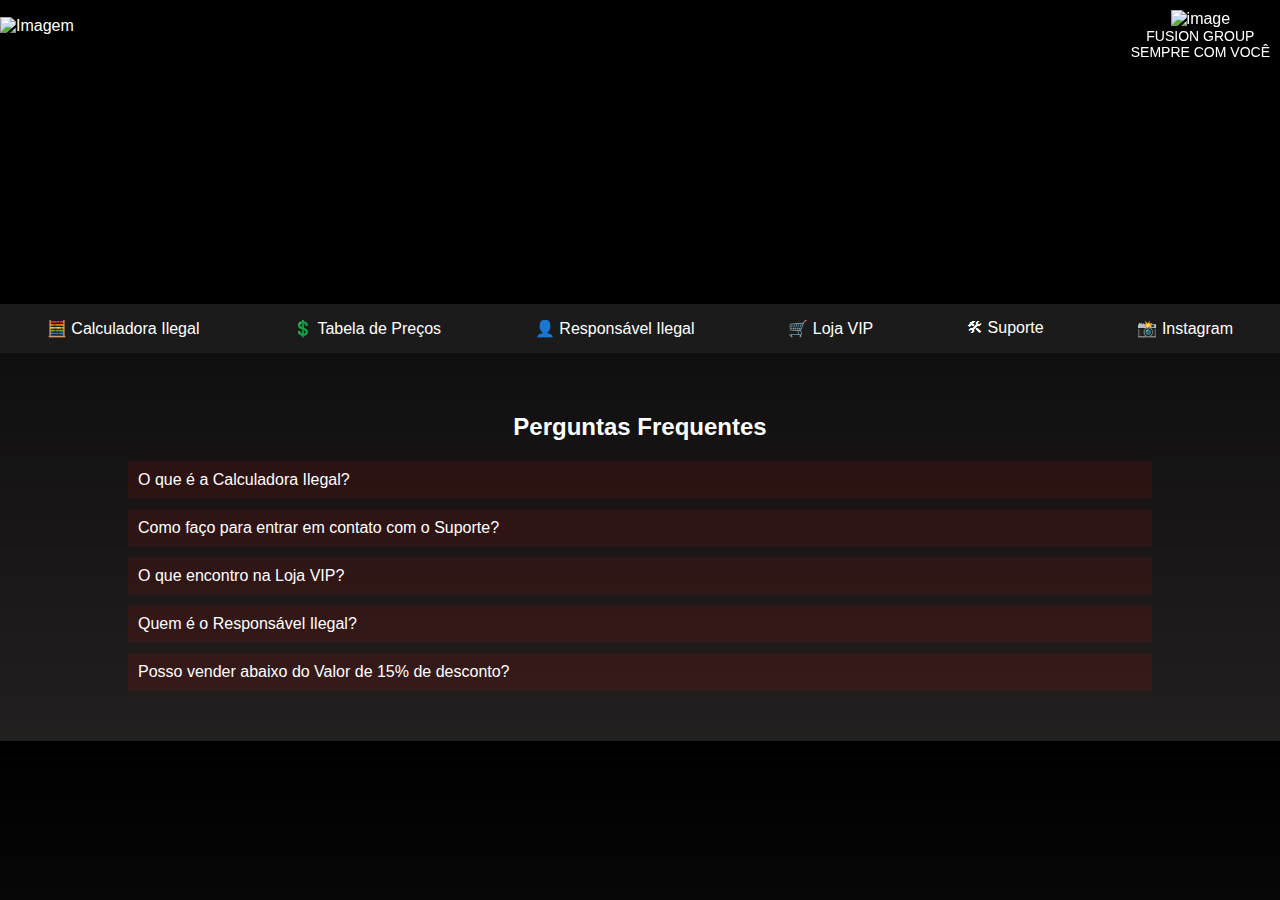
==== commit db564ddc: "Update index.html" ====
--- a/index.html
+++ b/index.html
@@ -23,12 +23,12 @@
                      
         .image-header img {
             width: 100%;
-            height: 304px;
+            height: 270px;
             object-fit: cover;
         }
         .image-header2 {
-    width: 100%; /* Ajuste o contêiner para ocupar 100% da largura */
-    height: 304px;
+    width: 90%; /* Ajuste o contêiner para ocupar 100% da largura */
+    height: 170px;
     background-color: #000000;
     display: flex;
     justify-content: center; /* Centraliza a imagem horizontalmente */
@@ -47,7 +47,7 @@
             justify-content: space-around;
             width: 100%;
             background-color: #1c1b1b;
-            padding: 10px 0;
+            padding: 5px 0;
         }
 
         .list-item {
@@ -111,7 +111,7 @@
         .faq-container {
             width: 80%;
             margin: 20px auto;
-            background-color: #e3030347;
+            background-color: #24030300;/* fundo D cAIXA DE PERGUNTAS */
             border-radius: 10px;
             padding: 20px;
         }
@@ -127,14 +127,14 @@
         }
 
         .faq-question {
-            background-color: #2b0808;
+            background-color: #d506061f;/* fundo D cAIXA DE LETRAS */
             padding: 10px;
             cursor: pointer;
             transition: background-color 0.3s ease;
         }
 
         .faq-question:hover {
-            background-color: #d66800;
+            background-color: #ff0b03;
         }
 
         .faq-answer {
@@ -172,56 +172,7 @@
            
 
         }
-    .calendar {
-    display: grid;
-    grid-template-columns: repeat(7, 78.5px);
-    grid-gap: 7px;
-    margin-top: 0px;
-    align-items: center;
-}
-
-.calendar-header {
-    text-align: center;
-    font-size: 1.2em;
-    grid-column: span 7;
-    align-items: center;
-}
-
-.day-names {
-    display: grid;
-    grid-template-columns: repeat(7, 78.5px);
-    text-align: center;
-    font-weight: bold;
-    margin-bottom: 0px;
-    align-items: center;
-}
-
-.day-names div {
-    align-items: center;
-    padding: 5px 0;
-}
-
-.day {
-    background-color: rgba(4, 4, 4, 0);
-    padding: 5px;
-    border-radius: 5px;
-    text-align: center;
-    box-shadow: 0 0 10px rgba(0, 0, 0, 0.3);
-    font-size: 0.8em;
-    width: 78.5px;
-    height: 78.5px;
-    display: flex;
-    flex-direction: column;
-    align-items: center;
-    justify-content: center;
-    transition: transform 0.2s ease;
-    align-items: center;
-}
-
-.day:hover {
-    animation: shake 0.5s;
-    align-items: center;
-}
+   
 .content-container {
     display: flex;
     justify-content: center; /* Centraliza horizontalmente */
@@ -243,7 +194,7 @@
 }
 .desta_img {
             width: 100%;
-            height: 304px;
+            height: 170px;
             background-color: #000000;
             display: flex;
             justify-content: center;
@@ -252,7 +203,7 @@
                      
         .desta_img {
             width: 100%;
-            height: 304px;
+            height: 170px;
             object-fit: cover;
         }
     </style>
@@ -267,9 +218,7 @@
 
     <!-- Lista de opções horizontal -->
     <div class="list-container">
-        <div class="list-item" onclick="openCalendar()">
-            📅 Calendário
-        </div>
+       
         <div class="list-item" onclick="window.location.href='calculadora.html'">
             🧮 Calculadora Ilegal
         </div>
@@ -290,37 +239,9 @@
         </div>
     </div>
 
-    <h1 id="titulo">Últimas Notícias do Ilegal</h1>
-    <h4 id="titulo1">A Facção C.D.I lidera o recrutamento na cidade do complexo Rj</h4>
-    <div class="image-header2">
-        <img src="https://i.ibb.co/zmcpG4v/cdi.png" alt="Imagem">
-    </div>
-
-
-    <!-- Modal para o calendário -->
-    <div id="imageModal" class="modal" onclick="closeModal()">
-        <span class="close">&times;</span>
-        <img class="modal-content" id="modalImage">
-    </div>
-
-    <div class="content-container">
-        <div id="calendarContainer" class="calendar-container" style="display:none;">
-            <h2 id="calendarHeader" class="calendar-header">Calendário</h2>
-            <div class="day-names">
-                <div>Dom</div>
-                <div>Seg</div>
-                <div>Ter</div>
-                <div>Qua</div>
-                <div>Qui</div>
-                <div>Sex</div>
-                <div>Sáb</div>
-            </div>
-            <div class="calendar">
-                <!-- Aqui você pode inserir os dias do calendário -->
-            </div>
-        </div>
-    </div>
-
+  
+
+   
     <!-- Perguntas Frequentes -->
     <div class="faq-container">
         <h2 class="faq-title">Perguntas Frequentes</h2>
@@ -332,7 +253,7 @@
 
         <div class="faq-item">
             <div class="faq-question" onclick="toggleAnswer(1)">Como faço para entrar em contato com o Suporte?</div>
-            <div class="faq-answer">Você pode acessar a página de Suporte clicando no ícone de ferramentas na lista acima, ou diretamente neste <a href="https://suporte.com" target="_blank">link</a>.</div>
+            <div class="faq-answer">Você pode acessar a página de Suporte clicando no ícone de ferramentas na lista acima, ou diretamente neste <a href="https://discordapp.com/channels/811632529656381480/811632531405013058" target="_blank">link</a>.</div>
         </div>
 
         <div class="faq-item">
@@ -381,59 +302,6 @@
         }
         
       
-        document.addEventListener("DOMContentLoaded", function () {
-            function getCurrentDate() {
-                const today = new Date();
-                const month = today.getMonth();
-                const year = today.getFullYear();
-                return { month, year };
-            }
-
-            function createCalendar(month, year) {
-                const calendar = document.querySelector(".calendar");
-                const header = document.getElementById("calendarHeader");
-
-                const months = [
-                    "📆 JANEIRO", "📆 FEVEREIRO", "📆 MARÇO", "📆 ABRIL",
-                    "📆 MAIO", "📆 JUNHO", "📆 JULHO", "📆 AGOSTO", "📆 SETEMBRO",
-                    "📆 OUTUBRO", "📆 NOVEMBRO", "📆 DEZEMBRO"
-                ];
-                header.textContent = `${months[month]} ${year}`;
-
-                const firstDay = new Date(year, month, 1).getDay();
-                const daysInMonth = new Date(year, month + 1, 0).getDate();
-
-                const dayInfo = {
-                    5: { text: "💀 INICIO DOS DUELOS" },
-                    15: { text: "💀 AVALIAÇÃO DAS FACÇÕES" },
-                    31: { text: "💀 AVALIAÇÃO MENSAL FACÇÕES" },
-                };
-
-                calendar.innerHTML = ''; // Limpa o calendário anterior
-
-                for (let i = 0; i < firstDay; i++) {
-                    const emptyDiv = document.createElement("div");
-                    calendar.appendChild(emptyDiv);
-                }
-
-                for (let day = 1; day <= daysInMonth; day++) {
-                    const dayDiv = document.createElement("div");
-                    dayDiv.className = "day";
-                    dayDiv.textContent = day;
-
-                    if (dayInfo[day]) {
-                        const textDiv = document.createElement("div");
-                        textDiv.innerHTML = dayInfo[day].text;
-                        dayDiv.appendChild(textDiv);
-                    }
-
-                    calendar.appendChild(dayDiv);
-                }
-            }
-
-            const { month, year } = getCurrentDate();
-            createCalendar(month, year);
-        });
         
     </script>
     
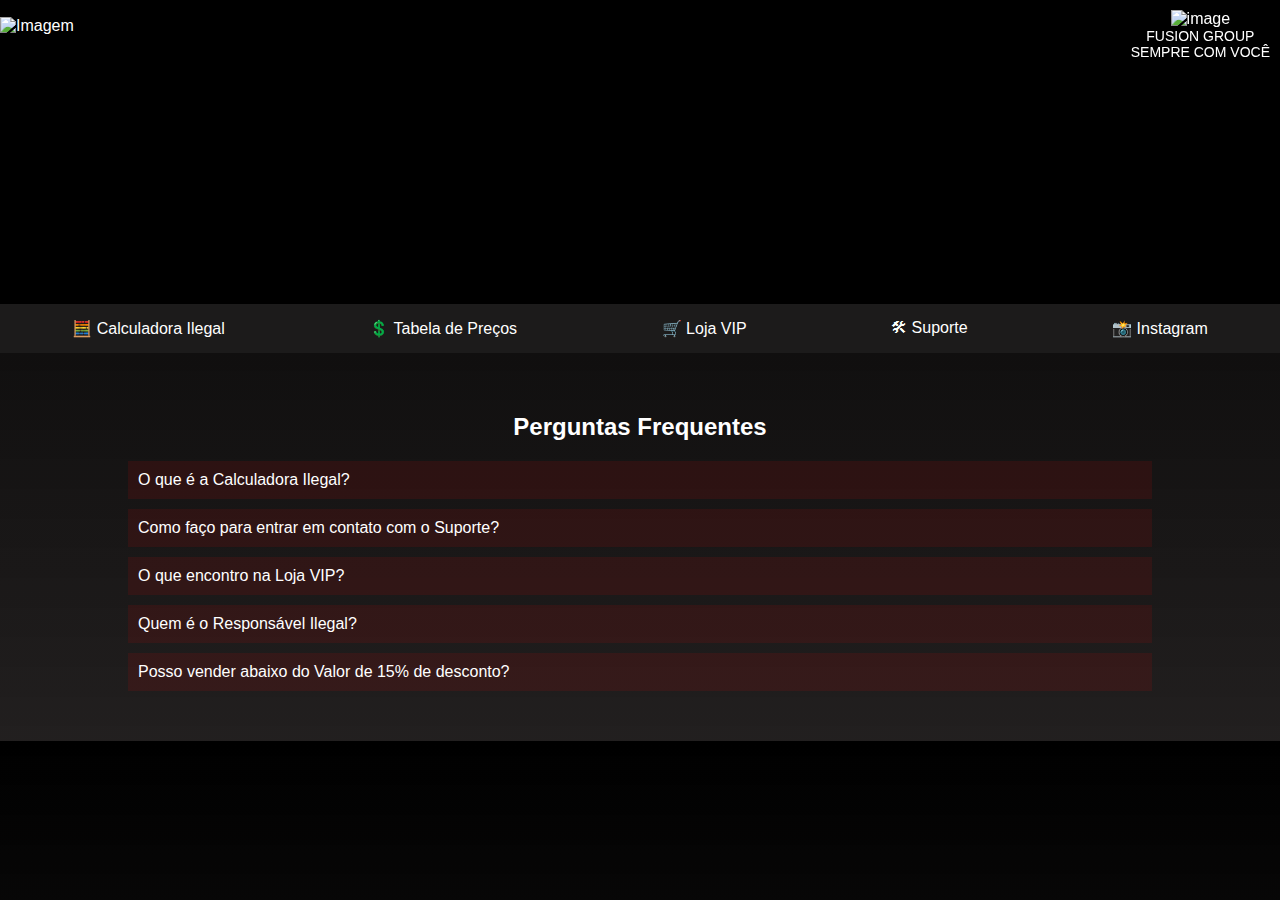
==== commit 9a970a61: "Update index.html" ====
--- a/index.html
+++ b/index.html
@@ -213,7 +213,7 @@
     
     <!-- Imagem do topo -->
     <div class="image-header">
-        <img src="https://storage.hydrus.gg/production/static/t1AI5BP0GYhsPeExpB83PGv73HQfXzBDn07JAPeF.png" alt="Imagem">
+        <img src="https://i.ibb.co/gtRj7zS/image.png" alt="Imagem">
     </div>
 
     <!-- Lista de opções horizontal -->
@@ -225,9 +225,7 @@
         <div class="list-item" onclick="window.location.href='tabela.html'">
             💲 Tabela de Preços
         </div>
-        <div class="list-item" onclick="window.location.href='resp.html'">
-            👤 Responsável Ilegal
-        </div>
+      
         <div class="list-item" onclick="window.location.href='https://complexorp.hydrus.gg'">
             🛒 Loja VIP
         </div>
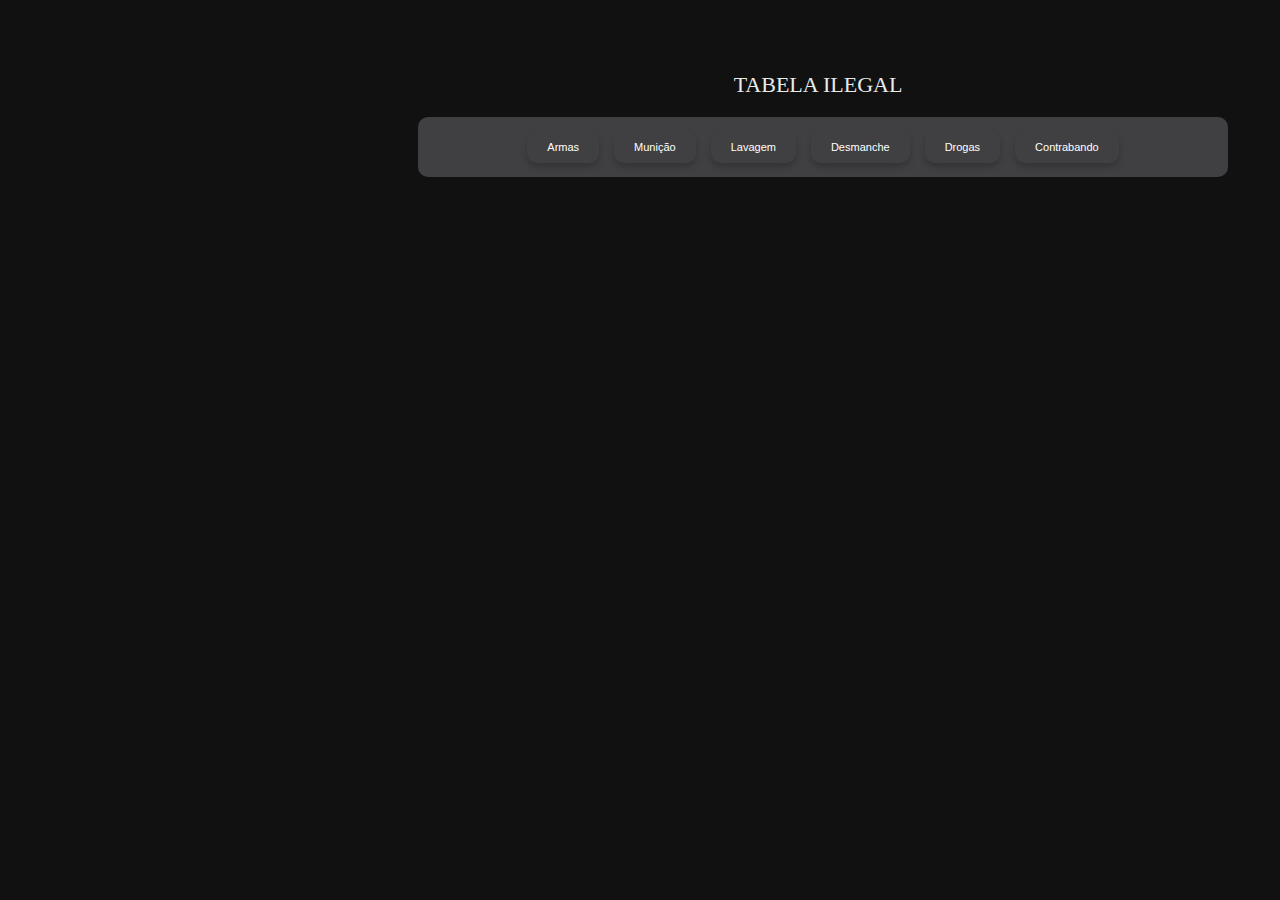
==== commit d240772f: "Add files via upload" ====
--- a/index.html
+++ b/index.html
@@ -1,307 +1,48 @@
 <!DOCTYPE html>
-<html lang="pt-br">
+<html lang="PT-BR">
 <head>
     <meta charset="UTF-8">
     <meta name="viewport" content="width=device-width, initial-scale=1.0">
-    <title>Página com Gradiente e Lista</title>
-    <style>
-        body {
-            margin: 0;
-            font-family: Arial, sans-serif;
-            background: linear-gradient(to bottom, black, rgba(10, 7, 7, 0.903));
-            color: white;
-        }
+    <title>Tabela ilegal</title>
+    <link rel="stylesheet" href="style.css">
 
-        .image-header {
-            width: 100%;
-            height: 304px;
-            background-color: #000000;
-            display: flex;
-            justify-content: center;
-            align-items: center;
-        }
-                     
-        .image-header img {
-            width: 100%;
-            height: 270px;
-            object-fit: cover;
-        }
-        .image-header2 {
-    width: 90%; /* Ajuste o contêiner para ocupar 100% da largura */
-    height: 170px;
-    background-color: #000000;
-    display: flex;
-    justify-content: center; /* Centraliza a imagem horizontalmente */
-    align-items: center;     /* Centraliza a imagem verticalmente */
-}
 
-.image-header2 img {
-    width: 38%;  /* Ajuste a largura da imagem conforme necessário */
-    height: auto; /* Mantém a proporção da imagem */
-    object-fit: cover; /* Ajusta o modo como a imagem se adapta ao contêiner */
-}
-
-        /* Estilo da lista horizontal */
-        .list-container {
-            display: flex;
-            justify-content: space-around;
-            width: 100%;
-            background-color: #1c1b1b;
-            padding: 5px 0;
-        }
-
-        .list-item {
-            color: white;
-            text-align: center;
-            cursor: pointer;
-            transition: background-color 0.3s ease;
-            padding: 10px 20px;
-        }
-
-        .list-item:hover {
-            background-color: #000000;
-        }
-
-        .modal {
-            display: none;
-            position: fixed;
-            z-index: 999;
-            left: 0;
-            top: 0;
-            width: 100%;
-            height: 100%;
-            background-color: rgba(0, 0, 0, 0.9);
-        }
-
-        .modal-content {
-            margin: auto;
-            display: block;
-            width: 80%;
-            max-width: 700px;
-        }
-
-        .modal-content, .close {
-            animation: zoom 0.6s;
-        }
-
-        @keyframes zoom {
-            from {transform: scale(0)} 
-            to {transform: scale(1)}
-        }
-
-        .close {
-            position: absolute;
-            top: 20px;
-            right: 35px;
-            color: #fff;
-            font-size: 40px;
-            font-weight: bold;
-            cursor: pointer;
-        }
-
-        .close:hover,
-        .close:focus {
-            color: #f00000;
-        }
-
-      
-        
-
-        /* Estilo para Perguntas Frequentes */
-        .faq-container {
-            width: 80%;
-            margin: 20px auto;
-            background-color: #24030300;/* fundo D cAIXA DE PERGUNTAS */
-            border-radius: 10px;
-            padding: 20px;
-        }
-
-        .faq-title {
-            text-align: center;
-            font-size: 24px;
-            margin-bottom: 20px;
-        }
-
-        .faq-item {
-            margin-bottom: 10px;
-        }
-
-        .faq-question {
-            background-color: #d506061f;/* fundo D cAIXA DE LETRAS */
-            padding: 10px;
-            cursor: pointer;
-            transition: background-color 0.3s ease;
-        }
-
-        .faq-question:hover {
-            background-color: #ff0b03;
-        }
-
-        .faq-answer {
-            display: none;
-            padding: 10px;
-            background-color: #968d8d;
-        }
-         /* Estilo do QR Code */
-         .qr-code-container {
-            position: fixed;
-            top: 10px;
-            right: 10px;
-            text-align: center;
-        }
-
-        .qr-code-container img {
-            width: 100px;
-            height: auto;
-            animation: shakeQR 9s infinite;
-        }
-
-        .qr-code-container p {
-            margin: 0;
-            color: white;
-            font-size: 14px;
-            text-shadow: 0px 0px 3px black;
-        }
-
-        @keyframes shakeQR {
-            0% { transform: translateX(0); }
-            25% { transform: translateX(-5px); }
-            50% { transform: translateX(5px); }
-            75% { transform: translateX(-5px); }
-            100% { transform: translateX(0); }
-           
-
-        }
-   
-.content-container {
-    display: flex;
-    justify-content: center; /* Centraliza horizontalmente */
-    align-items: center;     /* Centraliza verticalmente */
-    height: 70vh;           /* Ocupa a altura total da viewport */
-}
-
-#titulo {
-    text-align: center;
-    font-size: 2.5em; /* Ajuste o tamanho do texto conforme necessário */
-    margin-top: 20px; /* Espaçamento superior opcional */
-    color: white; /* Altere a cor do texto, se necessário */
-}
-#titulo1 {
-    text-align: center;
-    font-size: 1.2em; /* Ajuste o tamanho do texto conforme necessário */
-    margin-top: 20px; /* Espaçamento superior opcional */
-    color: white; /* Altere a cor do texto, se necessário */
-}
-.desta_img {
-            width: 100%;
-            height: 170px;
-            background-color: #000000;
-            display: flex;
-            justify-content: center;
-            align-items: center;
-        }
-                     
-        .desta_img {
-            width: 100%;
-            height: 170px;
-            object-fit: cover;
-        }
-    </style>
 </head>
 <body>
 
-    
-    <!-- Imagem do topo -->
-    <div class="image-header">
-        <img src="https://i.ibb.co/gtRj7zS/image.png" alt="Imagem">
+   <div id="container">
+     <p id="text">TABELA ILEGAL</p>
+      
+        <div id="opcoes">
+            <button id="btn1" onclick="alterar('armas')">Armas</button>
+            <button id="btn2" onclick="alterar('municao')">Munição</button>
+            <button id="btn3" onclick="alterar('lavagem')">Lavagem</button>
+            <button id="btn4" onclick="alterar('desmanche')">Desmanche</button>
+            <button id="btn5" onclick="alterar('drogas')">Drogas</button>
+            <button id="btn6" onclick="alterar('contrabando')">Contrabando</button>
+        </div>
+
+        <div id="exibir"> 
+            <!-- Imagem será exibida aqui -->
+            <img id="item-imagem" src="https://i.ibb.co/TD67yCZJ/image.png" alt="" style="max-width: 2900px; max-height: 2500px; height: auto; top: 15px;left: -0px;">
+        </div>
+        
+      
+      <div id="itens" style="display: none;">
+        <div id="itens-container"></div>
+     
     </div>
 
-    <!-- Lista de opções horizontal -->
-    <div class="list-container">
-       
-        <div class="list-item" onclick="window.location.href='calculadora.html'">
-            🧮 Calculadora Ilegal
-        </div>
-        <div class="list-item" onclick="window.location.href='tabela.html'">
-            💲 Tabela de Preços
-        </div>
-      
-        <div class="list-item" onclick="window.location.href='https://complexorp.hydrus.gg'">
-            🛒 Loja VIP
-        </div>
-        <div class="list-item" onclick="window.location.href='https://discord.com/channels/811632529656381480/811632531405013058'">
-            🛠 Suporte
-        </div>
-        <div class="list-item" onclick="window.location.href='https://www.instagram.com/fusiongroupbrasil?igsh=dDUwa296MTZsdDBx'">
-            📸 Instagram
-        </div>
+    <div id="precos" style="display: none;">
+        <h2>Preço com parceria:</h2>
+        <h3 id="valor1">000</h3>
+    
+        <h2>Preço sem parceria:</h2>
+        <h3 id="valor2">000</h3>
+
     </div>
+    </div>
+    <script src="script.js"></script>
 
-  
-
-   
-    <!-- Perguntas Frequentes -->
-    <div class="faq-container">
-        <h2 class="faq-title">Perguntas Frequentes</h2>
-
-        <div class="faq-item">
-            <div class="faq-question" onclick="toggleAnswer(0)">O que é a Calculadora Ilegal?</div>
-            <div class="faq-answer">A Calculadora Ilegal é uma ferramenta usada para calcular atividades relacionadas ao setor ilegal do jogo.</div>
-        </div>
-
-        <div class="faq-item">
-            <div class="faq-question" onclick="toggleAnswer(1)">Como faço para entrar em contato com o Suporte?</div>
-            <div class="faq-answer">Você pode acessar a página de Suporte clicando no ícone de ferramentas na lista acima, ou diretamente neste <a href="https://discordapp.com/channels/811632529656381480/811632531405013058" target="_blank">link</a>.</div>
-        </div>
-
-        <div class="faq-item">
-            <div class="faq-question" onclick="toggleAnswer(2)">O que encontro na Loja VIP?</div>
-            <div class="faq-answer">Na Loja VIP, você pode adquirir itens exclusivos e vantagens especiais disponíveis apenas para membros VIP.</div>
-        </div>
-
-        <div class="faq-item">
-            <div class="faq-question" onclick="toggleAnswer(3)">Quem é o Responsável Ilegal?</div>
-            <div class="faq-answer">Atualmente a equipe de Responsável Ilegal é o composta de 1 CEO, 1 Diretor, 2 COO , e 4 Responsável ilegal, sendo eles [CEO] Mohamed; [DIR] Roberio; [COO] Kakashi e Unnamed; [RESP] Coutinho , Angel, Rodox; [RESP.T] Haxixe </div>
-        </div>
-        <div class="faq-item">
-            <div class="faq-question" onclick="toggleAnswer(4)">Posso vender abaixo do Valor de 15% de desconto?</div>
-            <div class="faq-answer">Não, caso seja constatado que algum player está vendendo abaixo do valor permitido o Responsável pela venda e o comprador serão punidos e suas constas serão wipadas </div>
-        </div>
-    </div>
-   <!-- QR Code fixo -->
-   <div class="qr-code-container">
-    <img src="https://i.ibb.co/TkjdDwN/baixados.png" alt="image" QR CODE="0">
-    <p>FUSION GROUP <BR> SEMPRE COM VOCÊ</p>
-</div>
-    <script>
-        // Abrir o calendário no modal
-        function openCalendar() {
-            document.getElementById("calendarContainer").style.display = "block";
-        }
-
-        // Fechar o modal
-        function closeModal() {
-            document.getElementById("calendarContainer").style.display = "none";
-        }
-
-        // Função para alternar as respostas das perguntas frequentes
-        function toggleAnswer(index) {
-            const answers = document.querySelectorAll('.faq-answer');
-            const answer = answers[index];
-            const isVisible = answer.style.display === 'block';
-            
-            // Fecha todas as outras respostas
-            answers.forEach(ans => ans.style.display = 'none');
-            
-            // Abre ou fecha a resposta clicada
-            if (!isVisible) {
-                answer.style.display = 'block';
-            }
-        }
-        
-      
-        
-    </script>
-    
 </body>
 </html>
--- a/style.css
+++ b/style.css
@@ -0,0 +1,245 @@
+body{
+    background-color: rgba(0, 0, 0, 0.932);
+}
+
+#container {
+    position: relative;
+    background-image: url("img/backgroundHome-a5fa84d9.png");
+    background-size: cover; 
+    background-position: center; 
+    background-repeat: no-repeat; 
+    height: 590px;
+    width: 1000px;
+    top: 20px;
+    left: 310px;
+}
+
+
+
+#text {
+    position: relative;
+    text-align: center;
+    top: 30px;
+    color: rgb(234, 234, 234);
+    font-size: 22px;
+    font-family: 'Inter', 
+}
+
+#opcoes {
+    display: flex;
+    align-items: center;
+    justify-content: center;
+    position: absolute;
+    height: 40px; 
+    width: 790px;
+    background-color: rgba(133, 131, 135, 0.416);
+    top: 75px;
+    left: 100px;
+    border-radius: 10px;
+    padding: 10px;
+    gap: 15px;
+}
+
+button {
+    background-color: rgba(113, 113, 113, 0);
+  
+    color: white;
+    font-size: 11px;
+    padding: 10px 20px;
+    border: none;
+    border-radius: 10px;
+    cursor: pointer;
+    position: relative;
+    transition: all 0.3s ease-in-out;
+    box-shadow: 0 4px 6px rgba(0, 0, 0, 0.2);
+}
+
+button:hover {
+    background-color: rgb(41, 84, 255);
+}
+
+#exibir {
+    position: relative;
+    width: 370px;
+    height: 280px;
+    top: 110px;
+    left: 40px;
+    background-color: rgba(161, 0, 0, 0);
+    text-align: center;
+    perspective: 1500px; /* Maior perspectiva para um efeito mais forte */
+}
+#test{
+    position: relative;
+    text-align: center;
+    font-size: 15px;
+    color: rgba(209, 0, 0, 0);
+    left: 280px;
+    top: -118px;
+}
+
+
+#precos {
+    position: relative;
+    display: flex;
+    align-items: center;
+    gap: 15px;
+    font-family: Arial, sans-serif;
+    top: -195px;
+    left: 50px;
+}
+
+h2 {
+    font-size: 11px;
+    color: rgb(255, 255, 255);
+}
+
+h3 {
+    font-size: 11px;
+    color: rgb(239, 239, 239);
+    font-weight: bold;
+}
+
+#itens-container {
+    display: grid;
+    grid-template-columns: repeat(2, 1fr);
+    gap: 20px;
+    overflow-y: auto;
+    max-height: 300px;
+}
+
+.item {
+    text-align: center;
+    border: 1px solid #e5e5e5;
+    padding: 10px;
+    border-radius: 10px;
+    cursor: pointer;
+}
+
+
+#item-imagem {
+    position: absolute;
+    top: 40px;
+    left: 50px;
+    max-width: 500px;
+    height: 290px;
+    width: 360px;
+    transition: transform 0.6s ease, box-shadow 0.3s ease; /* Transição suave e sombra */
+    transform-style: preserve-3d; /* Mantém o efeito 3D */
+}
+
+/* efeito 3D */
+
+#item-imagem:hover {
+    transform: rotateX(20deg) rotateY(20deg) scale(1.1); 
+    box-shadow: 0 10px 30px rgba(123, 119, 119, 0); 
+}
+
+
+
+.item:hover {
+    background-color: #0041c300;
+}
+
+button.selected {
+    background-color: rgb(89, 86, 255); /* Cor de fundo do botão selecionado */
+    box-shadow: 0 4px 6px rgba(64, 28, 247, 0.4); /* Sombra diferente para o botão selecionado */
+    font-weight: bold; /* Deixar o texto em negrito */
+}
+
+button:hover {
+    background-color: rgb(52, 92, 254); /* Cor de fundo ao passar o cursor */
+}
+
+
+#itens {
+    position: relative;
+    font-size: 30px;
+    width: 350px;
+    height: 320px; /* Ajuste para se adaptar ao conteúdo */
+    top: -160px;
+    left: 460px;
+    background-color: rgba(245, 0, 0, 0);
+   
+
+}
+
+#itens-container {
+    position: relative;
+    display: grid;  /* Usando grid para controlar a disposição dos itens */
+    grid-template-columns: repeat(2, 1fr);  /* Duas colunas de largura igual */
+    gap: 10px;  /* Espaço entre os itens */
+    justify-items: center; /* Centraliza os itens na célula */
+    align-items: center; /* Garante que os itens ocupem toda a altura das células, mas não sobreponham */
+    margin-top: 20px; /* Distância entre o topo e os itens */
+    left: 150px;
+    top: 30px;
+}
+
+.item {
+    position: relative;
+    padding: 10px 15px; /* Ajuste do padding para um tamanho mais confortável */
+    font-size: 14px; /* Tamanho de fonte reduzido para um visual mais compacto */
+    cursor: pointer;
+    text-align: center;
+    background: transparent;
+    color: white;
+    border: 2px solid rgb(255, 255, 255);
+    border-radius: 5px; /* Adiciona borda arredondada aos itens */
+    transition: all 0.3s ease-in-out;
+    overflow: hidden;
+    display: flex;
+    justify-content: center;
+    align-items: center;
+    height: 60px; /* Altura dos itens reduzida para ficar mais compacta */
+    width: 100%;  /* Faz com que o item ocupe toda a largura disponível na célula do grid */
+    box-sizing: border-box; /* Garante que o padding não afete o tamanho do item */
+    
+}
+
+.item::before,
+.item::after {
+    content: "";
+    position: absolute;
+    width: 0;
+    height: 0;
+    background: transparent;
+    transition: all 0.3s ease-in-out;
+}
+
+.item::before {
+    top: 0;
+    left: 0;
+    border-top: 2px solid rgb(44, 83, 255);
+    border-left: 2px solid rgb(44, 83, 255);
+}
+
+.item::after {
+    bottom: 0;
+    right: 0;
+    border-bottom: 2px solid rgb(44, 83, 255);
+    border-right: 2px solid rgb(44, 83, 255);
+}
+
+.item.selected {
+    border-color: transparent;
+}
+
+.item.selected::before {
+    width: 100%;
+    height: 100%;
+    border-top-color: rgb(44, 83, 255);
+    border-left-color: rgb(0, 57, 170);
+    transition: width 0.15s ease-in-out, height 0.15s ease-in-out 0.15s;
+}
+
+.item.selected::after {
+    width: 100%;
+    height: 100%;
+    border-bottom-color: rgb(0, 78, 245);
+    border-right-color: rgb(0, 45, 225);
+    transition: height 0.15s ease-in-out, width 0.15s ease-in-out 0.15s;
+}
+
+
+
+
